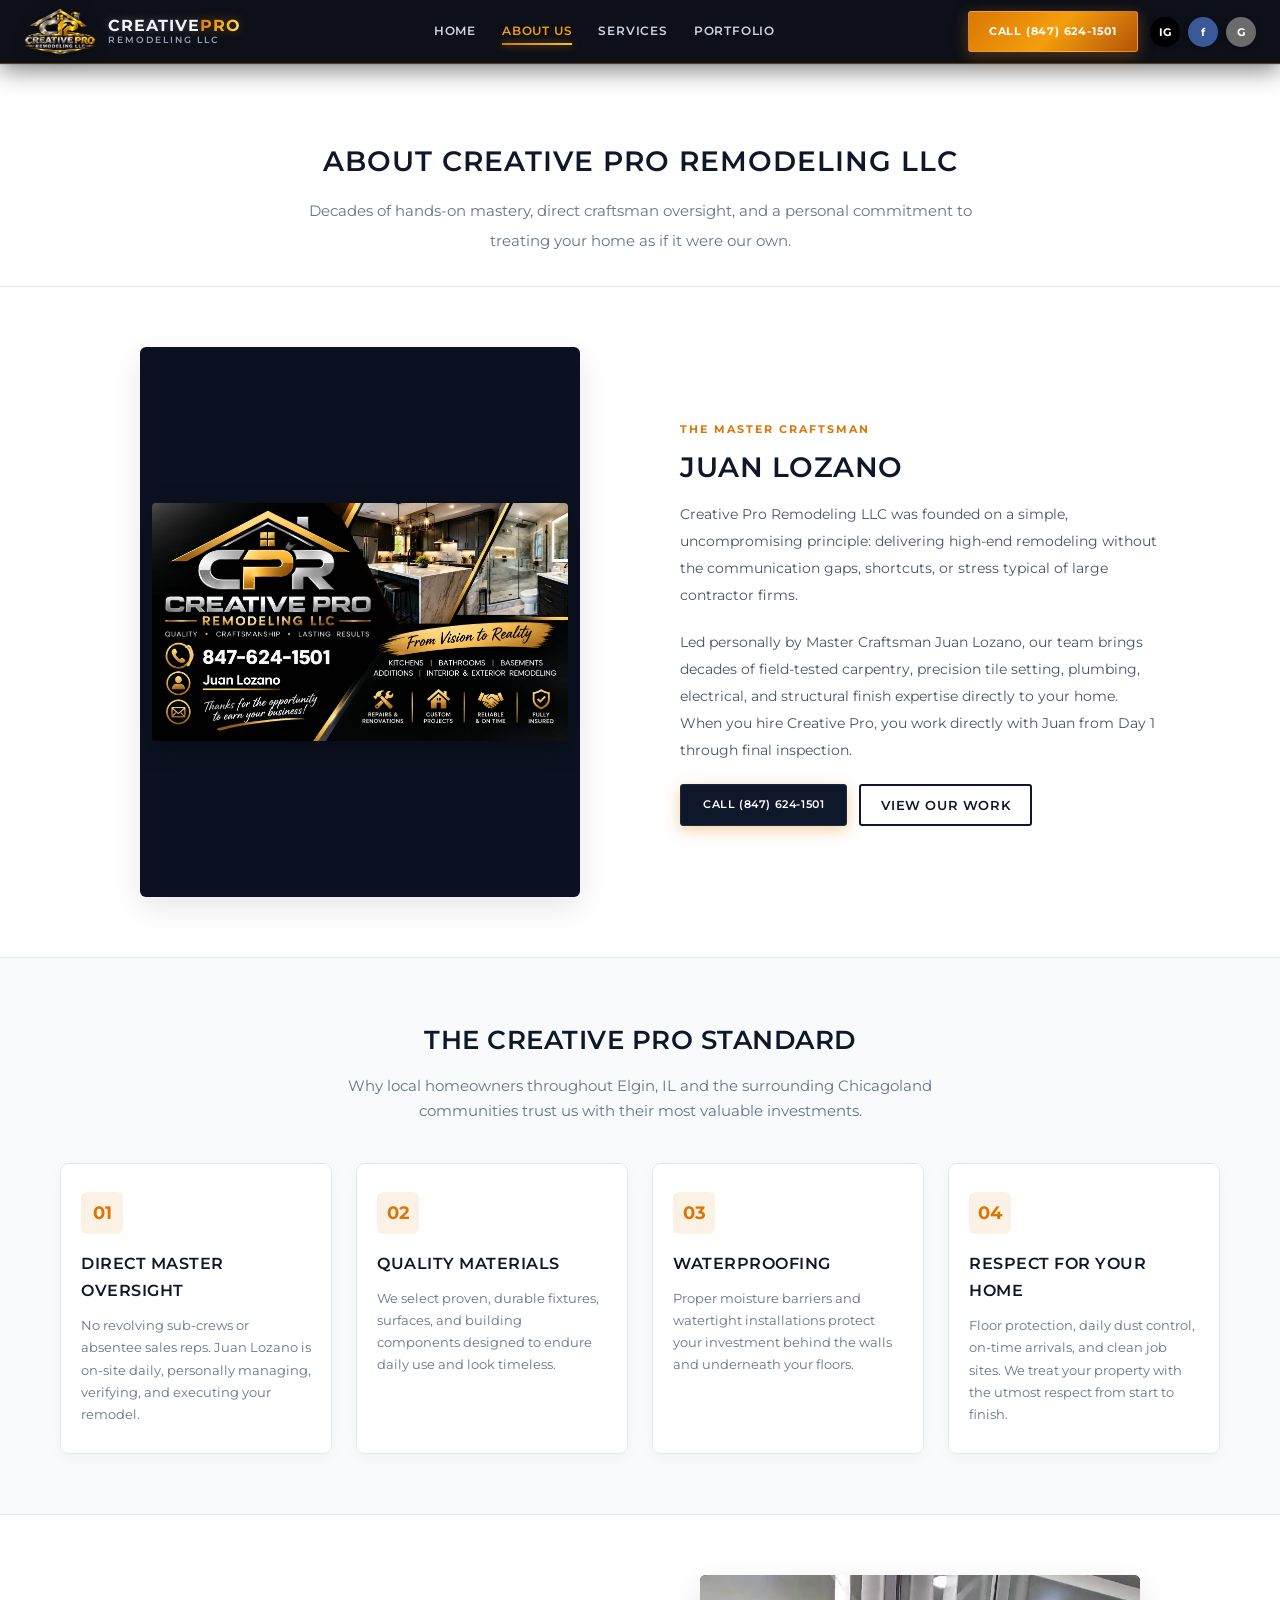
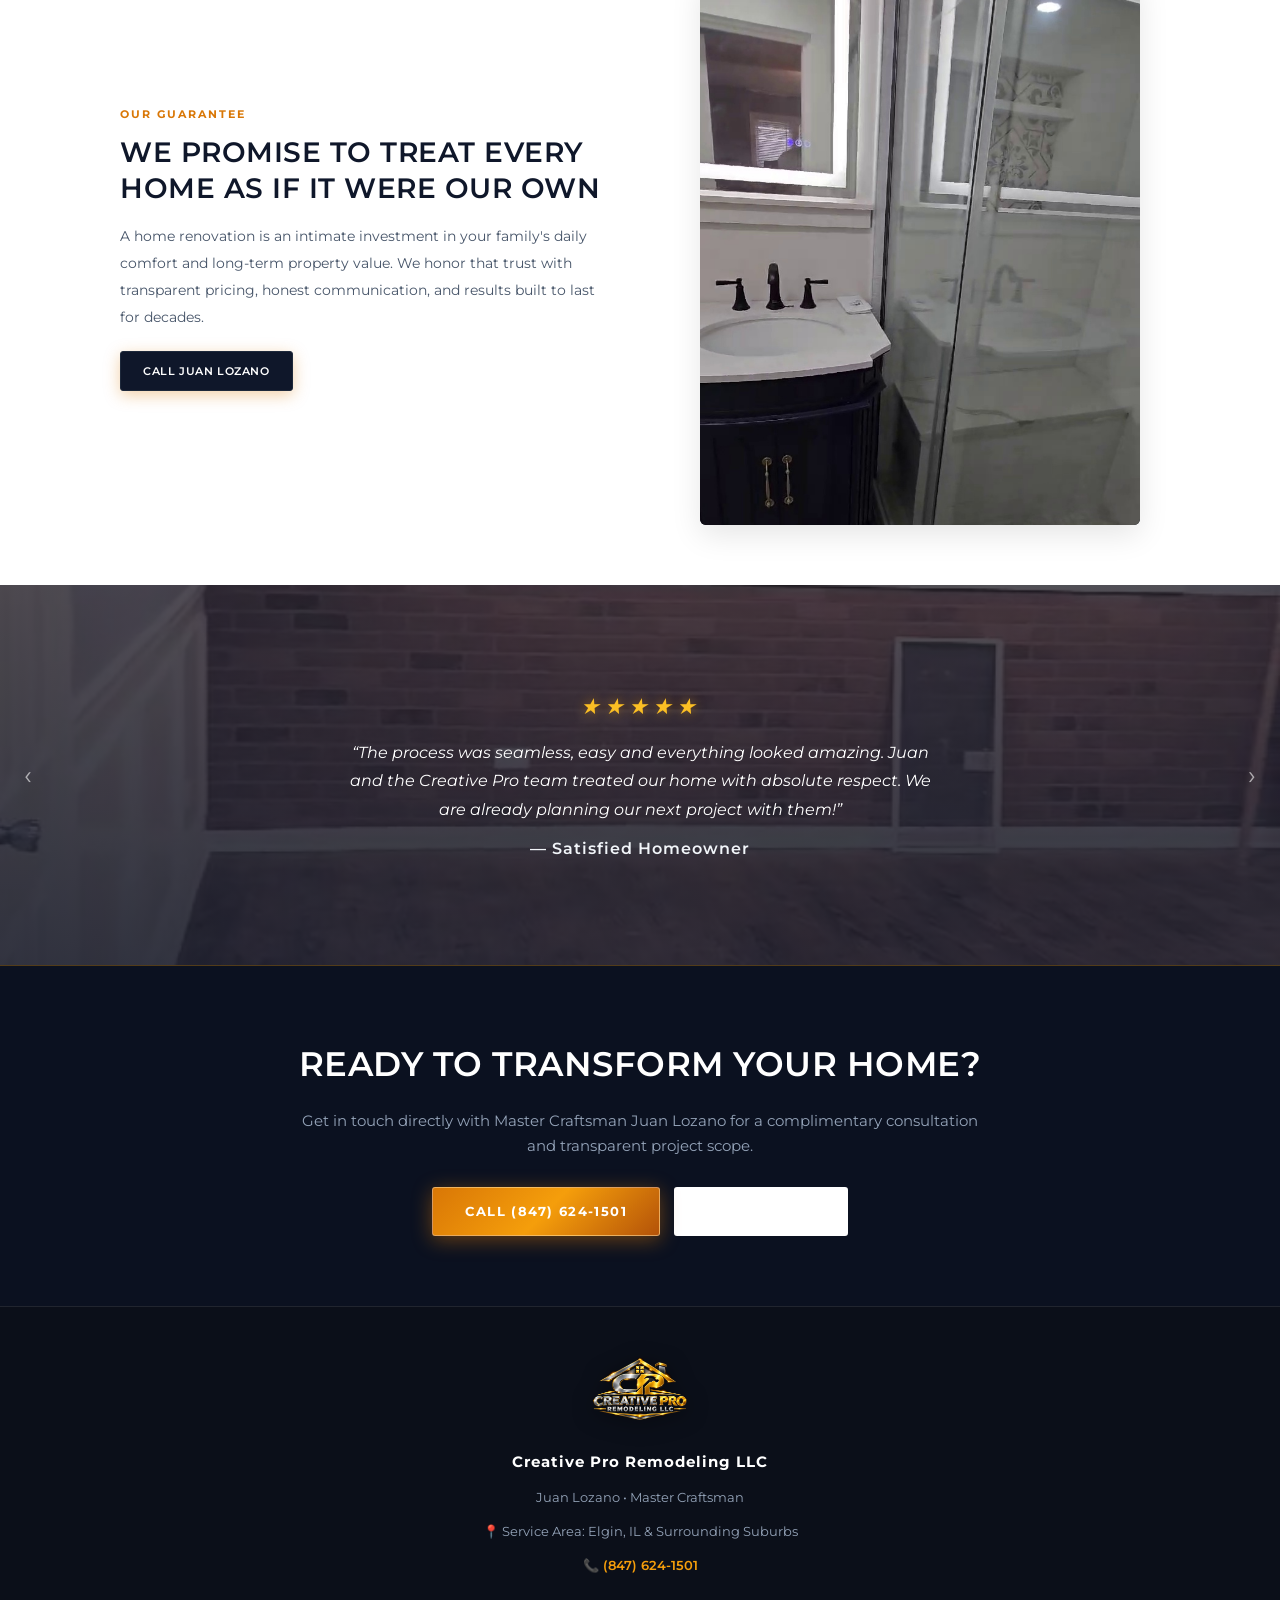
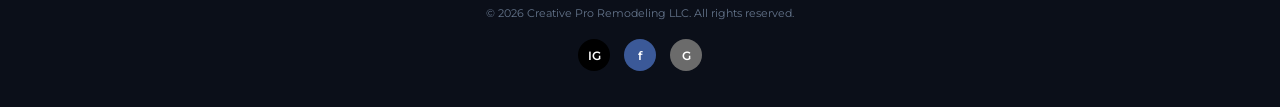
==== about.html @ d55ed5f1 "Generate and link multi-resolution favicons, apple touch icon, and OpenGraph/iMessage social preview" ====
<!DOCTYPE html>
<html lang="en">
<head>
<meta charset="utf-8">
<meta name="viewport" content="width=device-width, initial-scale=1, viewport-fit=cover">
<title>About Us | Creative Pro Remodeling LLC</title>
<meta name="description" content="Learn about Master Craftsman Juan Lozano and Creative Pro Remodeling LLC based in Elgin, IL. Decades of hands-on remodeling expertise across the northwest Chicago suburbs.">
<link rel="icon" type="image/x-icon" href="favicon.ico">
<link rel="icon" type="image/png" sizes="32x32" href="favicon-32x32.png">
<link rel="icon" type="image/png" sizes="512x512" href="favicon.png">
<link rel="apple-touch-icon" sizes="180x180" href="apple-touch-icon.png">
<meta name="theme-color" content="#0b1120">

<!-- OpenGraph / iMessage Preview -->
<meta property="og:type" content="website">
<meta property="og:site_name" content="Creative Pro Remodeling LLC">
<meta property="og:title" content="About Master Craftsman Juan Lozano | Creative Pro Remodeling LLC">
<meta property="og:description" content="Decades of hands-on remodeling mastery, direct craftsman oversight, and personal dedication across Elgin, IL and Chicagoland.">
<meta property="og:image" content="photos/og_preview.jpg">
<meta property="og:image:width" content="1200">
<meta property="og:image:height" content="630">

<!-- Twitter Card -->
<meta name="twitter:card" content="summary_large_image">
<meta name="twitter:title" content="About Creative Pro Remodeling LLC">
<meta name="twitter:description" content="Meet Master Craftsman Juan Lozano. Delivering high-end remodeling across Elgin, IL.">
<meta name="twitter:image" content="photos/og_preview.jpg">

<link href="https://fonts.googleapis.com/css2?family=Montserrat:ital,wght@0,400;0,500;0,600;0,700;1,400&display=swap" rel="stylesheet">
<link rel="stylesheet" href="styles.css?v=5.0">
</head>
<body class="has-fixed-nav">

<nav class="nav-solid">
  <div class="nav-container">
    <a class="logo" href="index.html">
      <img src="photos/logo_transparent.png" alt="Creative Pro Remodeling LLC" class="nav-logo-img">
      <span class="logo-text"><b><span class="logo-silver">CREATIVE</span><span class="logo-gold">PRO</span></b><small>REMODELING LLC</small></span>
    </a>

    <div class="nav-links">
      <!-- Mobile Drawer Top Header -->
      <div class="mobile-drawer-header">
        <div class="mobile-drawer-brand">
          <img src="photos/logo_transparent.png" alt="Creative Pro" class="mobile-drawer-logo">
          <div class="mobile-drawer-brand-text">
            <b><span class="logo-silver">CREATIVE</span><span class="logo-gold">PRO</span></b>
            <small>REMODELING LLC</small>
          </div>
        </div>
        <button type="button" class="mobile-drawer-close" aria-label="Close menu">&times;</button>
      </div>

      <a class="nav-link" href="index.html">Home</a>
      <a class="nav-link active" href="about.html">About Us</a>
      <a class="nav-link" href="services.html">Services</a>
      <a class="nav-link" href="portfolio.html">Portfolio</a>

      <!-- Mobile Drawer Footer Actions -->
      <div class="mobile-drawer-footer">
        <a href="tel:8476241501" class="mobile-drawer-btn mobile-drawer-call">📞 (847) 624-1501</a>
        <a href="portfolio.html" class="mobile-drawer-btn mobile-drawer-est">View Portfolio</a>
      </div>
    </div>

    <!-- Desktop CTA + Socials + Mobile Hamburger Toggle -->
    <div class="nav-actions">
      <a class="nav-cta-btn" href="tel:8476241501">Call (847) 624-1501</a>
      <div class="nav-socials">
        <a class="nav-social-link" href="https://www.instagram.com" target="_blank" rel="noopener" aria-label="Instagram" style="background:#000">IG</a>
        <a class="nav-social-link" href="https://www.facebook.com" target="_blank" rel="noopener" aria-label="Facebook" style="background:#3b5998">f</a>
        <a class="nav-social-link" href="https://www.google.com" target="_blank" rel="noopener" aria-label="Google" style="background:#6b6b6b">G</a>
      </div>
      <button type="button" class="mobile-toggle" aria-label="Toggle navigation menu" aria-expanded="false">
        <span></span>
        <span></span>
        <span></span>
      </button>
    </div>
  </div>
</nav>

<!-- Full-viewport Frosted Backdrop for Mobile Slide Drawer -->
<div class="nav-backdrop"></div>

<main>
  <!-- Page Header -->
  <section class="est" style="background:#ffffff;border-bottom:1px solid #e2e8f0;padding:50px 20px 30px">
    <h1 class="reveal-up" style="margin-bottom:10px">About Creative Pro Remodeling LLC</h1>
    <p class="reveal-up delay-1" style="max-width:700px;margin:0 auto;color:#64748b;font-size:15px">Decades of hands-on mastery, direct craftsman oversight, and a personal commitment to treating your home as if it were our own.</p>
  </section>

  <!-- The Master Craftsman Section -->
  <section class="split" id="craftsman" style="padding:60px 20px">
    <div class="split-media reveal-left" style="background:#0b1120;display:flex;align-items:center;justify-content:center;padding:12px">
      <img src="photos/cpr_banner.png" alt="Creative Pro Remodeling LLC - Juan Lozano Master Craftsman" style="width:100%;height:auto;border-radius:4px;box-shadow:0 8px 24px rgba(0,0,0,0.3)">
    </div>
    <div class="txt reveal-right">
      <span style="font-size:11px;font-weight:700;letter-spacing:2px;color:#d97706;text-transform:uppercase">The Master Craftsman</span>
      <h2 style="margin:8px 0 16px">Juan Lozano</h2>
      <p>Creative Pro Remodeling LLC was founded on a simple, uncompromising principle: delivering high-end remodeling without the communication gaps, shortcuts, or stress typical of large contractor firms.</p>
      <p>Led personally by Master Craftsman Juan Lozano, our team brings decades of field-tested carpentry, precision tile setting, plumbing, electrical, and structural finish expertise directly to your home. When you hire Creative Pro, you work directly with Juan from Day 1 through final inspection.</p>
      <div style="display:flex;gap:12px;flex-wrap:wrap;margin-top:20px">
        <a class="btn" href="tel:8476241501">Call (847) 624-1501</a>
        <a class="btn o" href="portfolio.html">View Our Work</a>
      </div>
    </div>
  </section>

  <!-- The Creative Pro Standard (Pillars) -->
  <section class="sec" style="background:#f8fafc;border-top:1px solid #e2e8f0;border-bottom:1px solid #e2e8f0;padding:60px 20px">
    <h2 class="reveal-up" style="margin-bottom:12px">The Creative Pro Standard</h2>
    <p class="reveal-up" style="max-width:680px;margin:0 auto 40px;color:#64748b;font-size:14.5px">Why local homeowners throughout Elgin, IL and the surrounding Chicagoland communities trust us with their most valuable investments.</p>

    <div class="cards" style="grid-template-columns:repeat(auto-fit, minmax(260px, 1fr));gap:24px;max-width:1160px;margin:0 auto">
      <div class="reveal-up" style="padding:28px 20px;text-align:left;background:#ffffff;border:1px solid #e2e8f0;border-radius:8px">
        <div style="width:42px;height:42px;border-radius:6px;background:rgba(217,119,6,0.1);display:flex;align-items:center;justify-content:center;color:#d97706;font-size:18px;margin-bottom:16px;font-weight:700">01</div>
        <h3 style="margin:0 0 10px;font-size:16px;color:#0f172a">Direct Master Oversight</h3>
        <p style="margin:0;font-size:13px;color:#64748b;line-height:1.7">No revolving sub-crews or absentee sales reps. Juan Lozano is on-site daily, personally managing, verifying, and executing your remodel.</p>
      </div>

      <div class="reveal-up delay-1" style="padding:28px 20px;text-align:left;background:#ffffff;border:1px solid #e2e8f0;border-radius:8px">
        <div style="width:42px;height:42px;border-radius:6px;background:rgba(217,119,6,0.1);display:flex;align-items:center;justify-content:center;color:#d97706;font-size:18px;margin-bottom:16px;font-weight:700">02</div>
        <h3 style="margin:0 0 10px;font-size:16px;color:#0f172a">Quality Materials</h3>
        <p style="margin:0;font-size:13px;color:#64748b;line-height:1.7">We select proven, durable fixtures, surfaces, and building components designed to endure daily use and look timeless.</p>
      </div>

      <div class="reveal-up delay-2" style="padding:28px 20px;text-align:left;background:#ffffff;border:1px solid #e2e8f0;border-radius:8px">
        <div style="width:42px;height:42px;border-radius:6px;background:rgba(217,119,6,0.1);display:flex;align-items:center;justify-content:center;color:#d97706;font-size:18px;margin-bottom:16px;font-weight:700">03</div>
        <h3 style="margin:0 0 10px;font-size:16px;color:#0f172a">Waterproofing</h3>
        <p style="margin:0;font-size:13px;color:#64748b;line-height:1.7">Proper moisture barriers and watertight installations protect your investment behind the walls and underneath your floors.</p>
      </div>

      <div class="reveal-up delay-3" style="padding:28px 20px;text-align:left;background:#ffffff;border:1px solid #e2e8f0;border-radius:8px">
        <div style="width:42px;height:42px;border-radius:6px;background:rgba(217,119,6,0.1);display:flex;align-items:center;justify-content:center;color:#d97706;font-size:18px;margin-bottom:16px;font-weight:700">04</div>
        <h3 style="margin:0 0 10px;font-size:16px;color:#0f172a">Respect for Your Home</h3>
        <p style="margin:0;font-size:13px;color:#64748b;line-height:1.7">Floor protection, daily dust control, on-time arrivals, and clean job sites. We treat your property with the utmost respect from start to finish.</p>
      </div>
    </div>
  </section>

  <!-- Photo Split / Promise -->
  <section class="split rev" style="padding:60px 20px">
    <div class="txt right reveal-left">
      <span style="font-size:11px;font-weight:700;letter-spacing:2px;color:#d97706;text-transform:uppercase">Our Guarantee</span>
      <h2 style="margin:8px 0 16px">We Promise to Treat Every Home as if It Were Our Own</h2>
      <p>A home renovation is an intimate investment in your family's daily comfort and long-term property value. We honor that trust with transparent pricing, honest communication, and results built to last for decades.</p>
      <a class="btn" href="tel:8476241501">Call Juan Lozano</a>
    </div>
    <div class="split-media reveal-right">
      <img src="photos/sig_bathroom_vanity.jpg" alt="Creative Pro Remodeling - Master Bathroom Vanity" loading="lazy">
    </div>
  </section>

  <!-- Testimonial -->
  <section class="testi">
    <span class="ar ar-prev" aria-label="Previous testimonial">‹</span>
    <blockquote class="reveal-up">
      <div style="color:#fbbf24;font-size:22px;letter-spacing:4px;margin-bottom:12px;text-shadow:0 0 12px rgba(245,158,11,0.5)">★★★★★</div>
      “The process was seamless, easy and everything looked amazing. Juan and the Creative Pro team treated our home with absolute respect. We are already planning our next project with them!”
      <cite>— Satisfied Homeowner</cite>
    </blockquote>
    <span class="ar ar-next" aria-label="Next testimonial">›</span>
  </section>

  <!-- Bottom CTA Ribbon -->
  <section style="background:#0b1120;color:#ffffff;text-align:center;padding:70px 20px;border-top:1px solid rgba(245,158,11,0.3)">
    <div style="max-width:700px;margin:0 auto">
      <h2 style="color:#ffffff;font-size:clamp(24px, 3.5vw, 34px);margin:0 0 14px;text-transform:uppercase">Ready to Transform Your Home?</h2>
      <p style="color:#94a3b8;font-size:15px;margin:0 0 28px">Get in touch directly with Master Craftsman Juan Lozano for a complimentary consultation and transparent project scope.</p>
      <div style="display:flex;justify-content:center;gap:14px;flex-wrap:wrap">
        <a class="btn hero-btn" href="tel:8476241501">Call (847) 624-1501</a>
        <a class="btn o" href="portfolio.html" style="border-color:#ffffff;color:#ffffff">View Portfolio</a>
      </div>
    </div>
  </section>
</main>

<footer class="reveal-fade">
  <img src="photos/logo_transparent.png" alt="Creative Pro Remodeling LLC" class="footer-logo">
  <div class="footer-info">
    <p><b>Creative Pro Remodeling LLC</b></p>
    <p>Juan Lozano &bull; Master Craftsman</p>
    <p>📍 Service Area: Elgin, IL &amp; Surrounding Suburbs</p>
    <p><a href="tel:8476241501">📞 (847) 624-1501</a></p>
  </div>
  <small>© 2026 Creative Pro Remodeling LLC. All rights reserved.</small>
  <div class="soc"><i style="background:#000">IG</i><i style="background:#3b5998">f</i><i style="background:#6b6b6b">G</i></div>
</footer>

<script src="main.js?v=4.2"></script>
</body>
</html>
---- styles.css ----
:root {
  --navy: #0f172a;        /* Deep obsidian charcoal matching logo 3D shadow & depth */
  --dark-nav: #0b0f19;    /* Dark luxury obsidian background for navbar */
  --gold: #d97706;        /* 24K Warm Gold matching logo right side & hammer */
  --gold-bright: #f59e0b; /* Bright radiant gold for hover, glow & highlights */
  --gold-glow: rgba(245, 158, 11, 0.4);
  --silver: #e2e8f0;      /* Polished metallic silver for borders, cards, and dividers */
  --silver-dark: #94a3b8; /* Muted silver-slate for subtitles and captions */
  --silver-bg: #f8fafc;   /* Clean light silver background for sections */
  --silver-card: #ffffff; /* Crisp white card background */
  --bg: #ffffff;          /* Crisp white page background */
  --alt: #f8fafc;         /* Light silver section background */
  --text: #334155;        /* Slate text for high legibility */
  --text-dark: #0f172a;   /* Primary dark headings */
  --ph: #e2e8f0;
  --phtext: #64748b;
  --field: #ffffff;
  --line: #e2e8f0;
  box-sizing: border-box;
  padding-top: env(safe-area-inset-top, 0px);
  padding-bottom: env(safe-area-inset-bottom, 0px);
}

html {
  scroll-behavior: smooth;
  scroll-padding-top: calc(64px + env(safe-area-inset-top, 0px));
  overflow-x: hidden;
  max-width: 100%;
}

*, *::before, *::after {
  box-sizing: border-box;
}

body {
  margin: 0;
  background: var(--bg);
  color: var(--text);
  font-family: 'Montserrat', Arial, sans-serif;
  font-size: 14px;
  line-height: 1.7;
  overflow-x: hidden;
  max-width: 100%;
  width: 100%;
  position: relative;
}

main, section, header, footer {
  overflow-x: clip;
}

a {
  color: inherit;
  text-decoration: none;
}

/* Placeholders */
.ph {
  background: var(--ph);
  color: var(--phtext);
  display: flex;
  align-items: center;
  justify-content: center;
  font-size: 13px;
  font-weight: 500;
  text-align: center;
  width: 100%;
}

/* Navigation - Dark Luxury Glass so the Gold & Chrome Logo Pops */
nav {
  position: fixed;
  top: 0;
  left: 0;
  right: 0;
  width: 100%;
  z-index: 1050;
  height: 64px;
  display: flex;
  align-items: center;
  justify-content: center;
  padding: env(safe-area-inset-top, 0px) 24px 0;
  background: rgba(11, 15, 25, 0.94);
  backdrop-filter: blur(12px);
  -webkit-backdrop-filter: blur(12px);
  border-bottom: 1px solid rgba(226, 232, 240, 0.12);
  box-shadow: 0 4px 20px rgba(0, 0, 0, 0.35);
  transition: background-color 0.3s ease, border-color 0.3s ease, box-shadow 0.3s ease;
}

nav.scrolled,
nav.nav-solid {
  background: rgba(9, 12, 20, 0.98);
  border-bottom: 1px solid rgba(245, 158, 11, 0.3); /* Subtle gold accent line */
  box-shadow: 0 6px 24px rgba(0, 0, 0, 0.5);
}

.nav-container {
  width: 100%;
  max-width: 1300px;
  display: flex;
  align-items: center;
  justify-content: space-between;
  margin: 0 auto;
}

.nav-links {
  display: flex;
  align-items: center;
  gap: 26px;
  list-style: none;
  margin: 0;
  padding: 0;
}

nav .logo {
  display: flex;
  align-items: center;
  gap: 12px;
  color: #ffffff;
  flex-shrink: 0;
  text-decoration: none;
}

.nav-logo-img {
  height: 48px;
  width: auto;
  max-width: 72px;
  object-fit: contain;
  transition: transform 0.25s cubic-bezier(0.16, 1, 0.3, 1);
  filter: drop-shadow(0 2px 8px rgba(0, 0, 0, 0.45));
}

nav .logo:hover .nav-logo-img {
  transform: scale(1.06);
}

.logo-text {
  display: flex;
  flex-direction: column;
  line-height: 1.15;
}

.logo-text b {
  font-weight: 700;
  font-size: 16px;
  letter-spacing: 1px;
  color: #f1f5f9;
}

.logo-silver {
  color: #f1f5f9;
  text-shadow: 0 0 10px rgba(255, 255, 255, 0.25);
}

.logo-gold {
  color: #f59e0b;
  text-shadow: 0 0 12px rgba(245, 158, 11, 0.4);
}

.logo-text small {
  font-size: 8.5px;
  font-weight: 600;
  letter-spacing: 2px;
  color: #94a3b8;
  text-transform: uppercase;
}

.nav-link {
  font-size: 11.5px;
  font-weight: 600;
  text-transform: uppercase;
  letter-spacing: 0.8px;
  color: #cbd5e1;
  text-decoration: none;
  transition: color 0.2s ease;
  position: relative;
}

.nav-link:hover,
.nav-link.active {
  color: #f59e0b;
}

.nav-link.active::after {
  content: "";
  position: absolute;
  bottom: -4px;
  left: 0;
  width: 100%;
  height: 2px;
  background: linear-gradient(90deg, #d97706, #fbbf24);
  box-shadow: 0 0 8px rgba(245, 158, 11, 0.6);
}

body.has-fixed-nav {
  padding-top: 64px;
}

/* Nav Actions & Desktop CTA - 24K Metallic Gold */
.nav-actions {
  display: flex;
  align-items: center;
  gap: 12px;
}

.nav-cta-btn {
  display: inline-block;
  background: linear-gradient(135deg, #d97706 0%, #f59e0b 50%, #b45309 100%);
  color: #ffffff;
  font-size: 11px;
  font-weight: 700;
  text-transform: uppercase;
  letter-spacing: 0.8px;
  padding: 10px 20px;
  border-radius: 3px;
  border: 1px solid rgba(255, 255, 255, 0.2);
  box-shadow: 0 3px 12px rgba(217, 119, 6, 0.35);
  text-decoration: none;
  transition: all 0.25s ease;
}

.nav-cta-btn:hover {
  transform: translateY(-1px);
  box-shadow: 0 6px 20px rgba(245, 158, 11, 0.5);
  filter: brightness(1.08);
}

/* Nav Social Icons */
.nav-socials {
  display: flex;
  align-items: center;
  gap: 8px;
}

.nav-social-link {
  width: 30px;
  height: 30px;
  border-radius: 50%;
  display: grid;
  place-items: center;
  color: #ffffff;
  font: 700 11px Montserrat;
  text-decoration: none;
  transition: transform 0.2s ease, filter 0.2s ease;
  box-shadow: 0 2px 6px rgba(0, 0, 0, 0.25);
}

.nav-social-link:hover {
  transform: translateY(-2px);
  filter: brightness(1.15);
}

/* Drawer & mobile-only elements hidden on desktop */
.mobile-toggle,
.mobile-drawer-header,
.mobile-drawer-footer,
.nav-backdrop {
  display: none;
}

/* Hero Section */
.hero {
  position: relative;
  width: 100%;
  height: 100vh;
  height: 100dvh;
  min-height: 100vh;
  min-height: 680px;
  display: flex;
  flex-direction: column;
  align-items: center;
  justify-content: center;
  text-align: center;
  color: #fff;
  padding: 80px 20px 40px;
  overflow: hidden;
  background-color: #0b1120;
}

.hero-video-wrap {
  position: absolute;
  top: -15%;
  left: 0;
  width: 100%;
  height: 130%;
  overflow: hidden;
  z-index: 0;
  will-change: transform;
}

/* Desktop Hero Architectural House Slideshow / Carousel */
.hero-slider {
  position: absolute;
  inset: 0;
  width: 100%;
  height: 100%;
  overflow: hidden;
  z-index: 1;
}

.hero-slide {
  position: absolute;
  inset: 0;
  width: 100%;
  height: 100%;
  opacity: 0;
  visibility: hidden;
  transition: opacity 1.4s cubic-bezier(0.4, 0, 0.2, 1), transform 7s cubic-bezier(0.1, 0, 0.2, 1);
  transform: scale(1.04);
  z-index: 1;
}

.hero-slide.active {
  opacity: 1;
  visibility: visible;
  transform: scale(1.08);
  z-index: 2;
}

.hero-desktop-img {
  display: block;
  position: absolute;
  inset: 0;
  width: 100%;
  height: 100%;
  object-fit: cover;
  object-position: center 30%;
}

/* Video is hidden on desktop to avoid vertical cropping artifact */
.hero-video {
  display: none;
  width: 100%;
  height: 100%;
  object-fit: cover;
  object-position: center;
  filter: none; /* Completely natural, untinted video */
}

.hero-overlay {
  display: none !important; /* Tint completely removed */
}

/* Hero Slider Controls */
.hero-slider-nav {
  position: absolute;
  bottom: 24px;
  left: 50%;
  transform: translateX(-50%);
  z-index: 4;
  display: flex;
  align-items: center;
  gap: 14px;
  padding: 6px 16px;
  background: rgba(11, 17, 32, 0.55);
  backdrop-filter: blur(8px);
  -webkit-backdrop-filter: blur(8px);
  border: 1px solid rgba(255, 255, 255, 0.16);
  border-radius: 30px;
}

.hero-dots {
  display: flex;
  align-items: center;
  gap: 8px;
}

.hero-dot {
  width: 20px;
  height: 3px;
  border-radius: 2px;
  background: rgba(255, 255, 255, 0.35);
  border: none;
  cursor: pointer;
  padding: 0;
  transition: all 0.35s ease;
}

.hero-dot.active {
  background: #fbbf24;
  width: 36px;
  box-shadow: 0 0 10px rgba(245, 158, 11, 0.8);
}

.hero-arrow {
  background: none;
  border: none;
  color: #cbd5e1;
  font-size: 22px;
  line-height: 1;
  cursor: pointer;
  padding: 0 4px;
  display: flex;
  align-items: center;
  justify-content: center;
  transition: color 0.2s ease, transform 0.2s ease;
}

.hero-arrow:hover {
  color: #fbbf24;
  transform: scale(1.15);
}

@media (max-width: 768px) {
  .hero-slider {
    display: none !important;
  }
  .hero-slider-nav {
    display: none !important;
  }
}

.hero-content {
  position: relative;
  z-index: 2;
  max-width: 900px;
  margin: 0 auto;
  display: flex;
  flex-direction: column;
  align-items: center;
  padding: 0 20px;
}

.hero h1 {
  position: relative;
  margin: 0 0 28px;
  font-size: clamp(28px, 4.8vw, 50px);
  font-weight: 500;
  text-transform: uppercase;
  letter-spacing: 1.5px;
  line-height: 1.28;
  max-width: 860px;
  color: #ffffff;
  text-shadow: 0 2px 14px rgba(0, 0, 0, 0.7), 0 1px 3px rgba(0, 0, 0, 0.85);
}



.hero-btn {
  display: inline-block;
  background: linear-gradient(135deg, #d97706 0%, #f59e0b 50%, #b45309 100%) !important;
  color: #ffffff !important;
  font-size: 12.5px !important;
  font-weight: 700 !important;
  text-transform: uppercase !important;
  letter-spacing: 1.4px !important;
  padding: 13px 32px !important;
  border-radius: 3px !important;
  border: 1px solid rgba(255, 255, 255, 0.35) !important;
  box-shadow: 0 4px 20px rgba(217, 119, 6, 0.45) !important;
  transition: all 0.25s ease !important;
  text-decoration: none !important;
  position: relative !important;
  overflow: hidden !important;
  z-index: 1 !important;
}

.hero-btn:hover {
  background: linear-gradient(135deg, #f59e0b 0%, #fbbf24 50%, #d97706 100%) !important;
  color: #ffffff !important;
  border-color: #fde68a !important;
  transform: translateY(-2px) !important;
  box-shadow: 0 8px 28px rgba(245, 158, 11, 0.65) !important;
}

/* Buttons */
.btn {
  display: inline-block;
  background: var(--navy);
  color: #fff;
  font-size: 11px;
  font-weight: 600;
  text-transform: uppercase;
  letter-spacing: 0.6px;
  padding: 10px 22px;
  border-radius: 3px;
  border: 1px solid #1e293b;
  cursor: pointer;
  font-family: inherit;
  transition: all 0.25s ease;
}

.btn:hover {
  background: var(--gold);
  border-color: var(--gold);
  color: #fff;
  transform: translateY(-1px);
  box-shadow: 0 4px 14px rgba(217, 119, 6, 0.3);
}

.btn.o {
  position: relative;
  background: #ffffff;
  color: var(--navy);
  border: 2px solid var(--navy);
  font-size: 13px;
  padding: 8px 20px;
}

.btn.o:hover {
  background: var(--navy);
  color: #ffffff;
}

h2 {
  color: var(--navy);
  text-transform: uppercase;
  font-weight: 600;
  letter-spacing: 0.5px;
  margin: 0;
}

/* Section Containers - Light & Silver Aesthetic */
.sec {
  padding: 60px 10px 20px;
  text-align: center;
  background: var(--bg);
}

.sec h2 {
  font-size: 26px;
  margin-bottom: 28px;
}

/* Cards - Portrait Editorial Grid */
.cards {
  display: grid;
  grid-template-columns: repeat(3, 1fr);
  gap: 24px;
  max-width: 1080px;
  margin: 0 auto;
}

.cards > div {
  background: var(--bg);
  border: 1px solid var(--silver);
  border-radius: 6px;
  padding: 12px 12px 4px;
  box-shadow: 0 4px 16px rgba(15, 23, 42, 0.04);
  transition: transform 0.3s ease, border-color 0.3s ease, box-shadow 0.3s ease;
}

.cards > div:hover {
  transform: translateY(-4px);
  border-color: var(--silver-dark);
  box-shadow: 0 10px 24px rgba(15, 23, 42, 0.08);
}

.card-media {
  position: relative;
  aspect-ratio: 4 / 5;
  height: auto;
  overflow: hidden;
  border-radius: 4px;
  background-color: #0f172a;
  box-shadow: 0 4px 16px rgba(0, 0, 0, 0.08);
}

.card-media video,
.card-media img {
  width: 100%;
  height: 100%;
  object-fit: cover;
  object-position: center 25%;
  transition: transform 0.6s cubic-bezier(0.16, 1, 0.3, 1);
  display: block;
}

.cards > div:hover .card-media video,
.cards > div:hover .card-media img {
  transform: scale(1.06);
}

.cards h3 {
  margin: 16px 0 20px;
  font-size: 13px;
  font-weight: 600;
  color: var(--navy);
  text-transform: uppercase;
  letter-spacing: 0.5px;
}

/* Split Section */
.split {
  display: grid;
  grid-template-columns: 1fr 1fr;
  align-items: center;
  gap: 40px;
  max-width: 1120px;
  margin: 0 auto;
  padding: 40px 20px;
}

#services {
  background: var(--silver-bg);
  border-top: 1px solid var(--silver);
  border-bottom: 1px solid var(--silver);
  padding: 50px 20px;
}

#services .split-media {
  border: 1px solid var(--silver);
}

.split .txt {
  padding: 24px 20px;
}

.split h2 {
  font-size: 28px;
  margin-bottom: 16px;
  line-height: 1.3;
}

.split p {
  margin: 0 0 20px;
  font-size: 13.5px;
  line-height: 2;
  color: #475569;
}

.split-media {
  position: relative;
  aspect-ratio: 4 / 5;
  max-width: 440px;
  width: 100%;
  height: auto;
  min-height: unset;
  justify-self: center;
  overflow: hidden;
  border-radius: 6px;
  background-color: #0f172a;
  box-shadow: 0 10px 30px rgba(0, 0, 0, 0.1);
}

.split-media video,
.split-media img {
  width: 100%;
  height: 100%;
  object-fit: cover;
  object-position: center 25%;
  display: block;
}

.right {
  text-align: left;
}

/* Trust Section */
.trust {
  padding: 70px 20px;
  text-align: center;
  background: linear-gradient(180deg, var(--silver-bg) 0%, #f1f5f9 100%);
  border-top: 1px solid var(--silver);
  border-bottom: 1px solid var(--silver);
}

.trust h2 {
  font-size: 26px;
}

/* Testimonial Section */
.testi {
  position: relative;
  height: 380px;
  background: url('photos/thumbs/att.GlD22ty3iYeMkHM0jeJJ-i3D_5D5A8P2i-yUYWIc48s.jpg') center/cover no-repeat;
  display: flex;
  align-items: center;
  justify-content: center;
  color: #fff;
  text-align: center;
}

.testi::before {
  content: "";
  position: absolute;
  inset: 0;
  background: linear-gradient(180deg, rgba(15, 23, 42, 0.72) 0%, rgba(15, 23, 42, 0.85) 100%);
}

.testi blockquote {
  position: relative;
  margin: 0;
  max-width: 640px;
  padding: 0 24px;
  font-style: italic;
  font-size: 16px;
  line-height: 1.8;
}

.testi cite {
  display: block;
  font-style: normal;
  margin-top: 10px;
  font-weight: 600;
  letter-spacing: 1px;
  color: #f1f5f9;
}

.testi .ar {
  position: absolute;
  top: 50%;
  font-size: 26px;
  transform: translateY(-50%);
  opacity: 0.6;
  cursor: pointer;
  z-index: 2;
  user-select: none;
  transition: opacity 0.2s ease, transform 0.2s ease;
}

.testi .ar:hover {
  opacity: 1;
}

.testi .ar.ar-prev {
  left: 24px;
}

.testi .ar.ar-next {
  right: 24px;
}

@media (max-width: 768px) {
  .testi .ar {
    display: none !important;
  }
}

/* Gallery - 4 Broad Categories (Portrait Editorial) */
.gal {
  display: grid;
  grid-template-columns: repeat(4, 1fr);
  gap: 18px;
  max-width: 1240px;
  margin: 0 auto;
  padding: 0 20px;
}

.gal-item {
  position: relative;
  aspect-ratio: 4 / 5;
  height: auto;
  overflow: hidden;
  border-radius: 6px;
  display: block;
  background: #0f172a;
  box-shadow: 0 6px 20px rgba(0, 0, 0, 0.1);
}

.gal-item img,
.gal-item video {
  width: 100%;
  height: 100%;
  object-fit: cover;
  object-position: center 25%;
  transition: transform 0.6s cubic-bezier(0.16, 1, 0.3, 1);
  display: block;
}

.gal-item:hover img,
.gal-item:hover video {
  transform: scale(1.08);
}

.gal-overlay {
  position: absolute;
  inset: 0;
  background: linear-gradient(180deg, rgba(0, 0, 0, 0.05) 0%, transparent 40%, rgba(11, 17, 32, 0.88) 100%);
  display: flex;
  align-items: flex-end;
  justify-content: center;
  padding: 22px 16px;
  transition: all 0.35s ease;
}

.gal-item:hover .gal-overlay {
  background: linear-gradient(180deg, rgba(0, 0, 0, 0.15) 0%, transparent 30%, rgba(11, 17, 32, 0.95) 100%);
}

.gal-title,
.gal-badge {
  color: #ffffff;
  font-size: clamp(15px, 1.8vw, 19px);
  font-weight: 700;
  text-transform: uppercase;
  letter-spacing: 1.4px;
  text-align: center;
  text-shadow: 0 2px 10px rgba(0, 0, 0, 0.9);
  display: inline-flex;
  align-items: center;
  justify-content: center;
  position: relative;
  padding-bottom: 8px;
  transition: transform 0.25s ease, color 0.25s ease;
}

.gal-title::after,
.gal-badge::after {
  content: "";
  position: absolute;
  bottom: 0;
  left: 50%;
  transform: translateX(-50%);
  width: 36px;
  height: 2px;
  background: #fbbf24;
  box-shadow: 0 0 10px rgba(245, 158, 11, 0.7);
  transition: width 0.3s ease;
}

.gal-item:hover .gal-title,
.gal-item:hover .gal-badge {
  color: #fbbf24;
  transform: translateY(-2px);
}

.gal-item:hover .gal-title::after,
.gal-item:hover .gal-badge::after {
  width: 60px;
}

/* Estimate Form Section - Light & Silver */
.est {
  background: var(--silver-bg);
  border-top: 1px solid var(--silver);
  padding: 60px 20px 90px;
  text-align: center;
}

.est h1,
.est h2 {
  font-size: 28px;
  color: var(--navy);
  font-weight: 600;
  text-transform: uppercase;
  margin-bottom: 18px;
  letter-spacing: 1px;
}

.est p {
  margin: 0 auto;
  font-size: 13.5px;
  line-height: 2;
  color: var(--text);
  max-width: 640px;
}

form {
  max-width: 680px;
  margin: 36px auto 0;
  text-align: left;
  display: grid;
  grid-template-columns: 1fr 1fr;
  gap: 16px 12px;
  font-size: 11px;
  font-weight: 600;
  color: var(--navy);
  background: #ffffff;
  padding: 30px;
  border: 1px solid var(--silver);
  border-radius: 8px;
  box-shadow: 0 4px 20px rgba(15, 23, 42, 0.05);
}

form .full {
  grid-column: 1 / -1;
}

label {
  display: block;
}

label span {
  color: #d33;
}

input, textarea {
  display: block;
  width: 100%;
  margin-top: 6px;
  height: 38px;
  border: 1px solid var(--line);
  background: var(--field);
  color: var(--text);
  font: 12.5px Montserrat, Arial, sans-serif;
  padding: 6px 12px;
  border-radius: 4px;
  transition: border-color 0.2s ease, box-shadow 0.2s ease;
}

input:focus, textarea:focus {
  outline: none;
  border-color: var(--gold);
  box-shadow: 0 0 0 2px rgba(217, 119, 6, 0.18);
}

textarea {
  height: 110px;
  resize: vertical;
}

.up {
  margin-top: 6px;
  border: 1px dashed var(--line);
  background: #fafbfc;
  text-align: center;
  padding: 24px;
  color: #666;
  font-size: 11px;
  font-weight: 400;
  line-height: 1.7;
  border-radius: 4px;
  cursor: pointer;
  transition: background-color 0.2s ease, border-color 0.2s ease;
}

.up:hover {
  background-color: #f0f4f9;
  border-color: var(--gold);
}

.sub {
  grid-column: 1 / -1;
  text-align: center;
  margin-top: 24px;
}

/* Footer */
footer {
  display: flex;
  flex-direction: column;
  align-items: center;
  justify-content: center;
  gap: 16px;
  padding: 50px 20px 36px;
  background: #0b0f19;
  border-top: 1px solid rgba(226, 232, 240, 0.1);
  color: #94a3b8;
  text-align: center;
}

.footer-logo {
  height: 64px;
  width: auto;
  object-fit: contain;
  filter: drop-shadow(0 4px 10px rgba(0, 0, 0, 0.5));
}

.footer-info {
  font-size: 13px;
  line-height: 1.6;
}

.footer-info b {
  color: #fff;
  font-size: 15px;
  letter-spacing: 1px;
}

.footer-info a {
  color: var(--gold-bright);
  font-weight: 600;
  transition: opacity 0.2s ease;
}

.footer-info a:hover {
  opacity: 0.85;
}

footer small {
  font-size: 11px;
  color: #64748b;
}

.soc {
  display: flex;
  gap: 14px;
}

.soc i {
  width: 32px;
  height: 32px;
  border-radius: 50%;
  display: grid;
  place-items: center;
  color: #fff;
  font: 600 12px Montserrat;
  font-style: normal;
  transition: transform 0.2s ease;
  cursor: pointer;
}

.soc i:hover {
  transform: translateY(-2px);
}

/* Responsive Styles - Off-Canvas Slide Drawer */
@media (max-width: 991px) {
  nav {
    padding: env(safe-area-inset-top, 0px) 16px 0;
    height: 60px;
  }

  .nav-actions .nav-cta-btn,
  .nav-actions .nav-socials {
    display: none !important;
  }

  /* Hamburger Toggle Button */
  .mobile-toggle {
    display: flex !important;
    background: transparent;
    border: none;
    cursor: pointer;
    padding: 8px;
    z-index: 1060 !important; /* Above nav (1050) and backdrop (1040) - never blurred */
    flex-direction: column;
    justify-content: center;
    align-items: center;
    gap: 5px;
    width: 42px;
    height: 42px;
    transition: opacity 0.2s ease;
  }

  .mobile-toggle span {
    display: block;
    width: 24px;
    height: 2px;
    background-color: #f1f5f9;
    border-radius: 2px;
    box-shadow: 0 1px 3px rgba(0, 0, 0, 0.4);
    transition: transform 0.3s cubic-bezier(0.16, 1, 0.3, 1), opacity 0.3s ease, background-color 0.2s ease;
  }

  .mobile-toggle.active span {
    background-color: #f59e0b;
  }

  .mobile-toggle.active span:nth-child(1) {
    transform: translateY(7px) rotate(45deg);
  }

  .mobile-toggle.active span:nth-child(2) {
    opacity: 0;
  }

  .mobile-toggle.active span:nth-child(3) {
    transform: translateY(-7px) rotate(-45deg);
  }

  /* When drawer is open, hide the main navbar hamburger so there is only ONE clean X on the drawer header */
  body.nav-drawer-open .mobile-toggle {
    opacity: 0 !important;
    pointer-events: none !important;
    visibility: hidden !important;
  }

  /* Fullscreen Frosted Backdrop */
  .nav-backdrop {
    display: block !important;
    position: fixed !important;
    inset: 0 !important;
    top: 0 !important;
    left: 0 !important;
    right: 0 !important;
    bottom: 0 !important;
    width: 100% !important;
    max-width: 100% !important;
    height: 100% !important;
    height: 100dvh !important;
    background-color: rgba(11, 17, 32, 0.65) !important;
    backdrop-filter: blur(8px) !important;
    -webkit-backdrop-filter: blur(8px) !important;
    z-index: 1040 !important; /* Behind nav at 1050 so navbar & hamburger are never blurred */
    opacity: 0 !important;
    visibility: hidden !important;
    pointer-events: none !important;
    transition: opacity 0.3s cubic-bezier(0.16, 1, 0.3, 1), visibility 0.3s cubic-bezier(0.16, 1, 0.3, 1) !important;
  }

  .nav-backdrop.active {
    opacity: 1 !important;
    visibility: visible !important;
    pointer-events: auto !important;
    cursor: pointer;
  }

  /* Off-Canvas Slide Drawer */
  .nav-links {
    position: fixed !important;
    top: 0 !important;
    right: 0 !important;
    bottom: 0 !important;
    left: auto !important;
    width: min(86vw, 360px) !important;
    max-width: 86vw !important;
    height: 100vh !important;
    height: 100dvh !important;
    background-color: #ffffff !important;
    z-index: 1055 !important;
    display: flex !important;
    flex-direction: column !important;
    align-items: stretch !important;
    padding: 20px 22px 28px !important;
    box-shadow: -15px 0 45px rgba(0, 20, 40, 0.25) !important;
    border-left: 1px solid rgba(0, 0, 0, 0.08) !important;
    transform: translateX(105%) !important;
    opacity: 1 !important;
    visibility: hidden !important; /* CRITICAL: prevents horizontal scrollbar / white bar on mobile */
    pointer-events: none !important;
    transition: transform 0.32s cubic-bezier(0.16, 1, 0.3, 1), visibility 0.32s !important;
    overflow-y: auto !important;
    -webkit-overflow-scrolling: touch !important;
    overscroll-behavior: contain !important;
    gap: 0 !important;
  }

  .nav-links.active {
    transform: translateX(0) !important;
    visibility: visible !important;
    pointer-events: auto !important;
  }

  /* Drawer Top Header (Logo + Brand + Close Button) - Dark Luxury Frame */
  .mobile-drawer-header {
    display: flex !important;
    align-items: center;
    justify-content: space-between;
    width: calc(100% + 44px) !important;
    margin: -20px -22px 16px !important;
    padding: 16px 20px !important;
    background: #0b0f19 !important;
    border-bottom: 1px solid rgba(245, 158, 11, 0.25) !important;
  }

  .mobile-drawer-brand {
    display: flex;
    align-items: center;
    gap: 10px;
  }

  .mobile-drawer-logo {
    height: 38px;
    width: auto;
    object-fit: contain;
    filter: drop-shadow(0 2px 6px rgba(0, 0, 0, 0.5));
  }

  .mobile-drawer-brand-text {
    display: flex;
    flex-direction: column;
    line-height: 1.15;
  }

  .mobile-drawer-brand-text b {
    font-size: 15px;
    font-weight: 700;
    color: #f1f5f9;
    letter-spacing: 0.5px;
  }

  .mobile-drawer-brand-text small {
    font-size: 8px;
    font-weight: 600;
    color: #94a3b8;
    letter-spacing: 1.5px;
  }

  .mobile-drawer-close {
    background: rgba(255, 255, 255, 0.08);
    border: 1px solid rgba(255, 255, 255, 0.15);
    color: #f1f5f9;
    width: 36px;
    height: 36px;
    border-radius: 50%;
    display: flex;
    align-items: center;
    justify-content: center;
    font-size: 22px;
    line-height: 1;
    cursor: pointer;
    transition: all 0.2s ease;
  }

  .mobile-drawer-close:hover {
    background: rgba(255, 255, 255, 0.18);
    color: #f59e0b;
    transform: scale(1.06);
  }

  /* Drawer Nav Links */
  .nav-links .nav-link {
    display: flex !important;
    align-items: center !important;
    font-size: 14px !important;
    font-weight: 600 !important;
    text-transform: uppercase !important;
    letter-spacing: 1px !important;
    color: var(--navy) !important;
    padding: 14px 4px !important;
    border-bottom: 1px solid #f8f9fa !important;
    transition: color 0.2s ease, padding-left 0.2s ease !important;
    text-decoration: none !important;
    width: 100% !important;
  }

  .nav-links .nav-link:hover,
  .nav-links .nav-link.active {
    color: var(--gold) !important;
    padding-left: 6px !important;
  }

  .nav-links .nav-link.active::after {
    display: none;
  }

  /* Mobile Drawer Footer Actions */
  .mobile-drawer-footer {
    display: flex !important;
    flex-direction: column;
    gap: 12px;
    width: 100%;
    padding-top: 20px;
    margin-top: auto;
    border-top: 1px solid #f1f3f5;
  }

  .mobile-drawer-btn {
    width: 100%;
    display: inline-flex;
    align-items: center;
    justify-content: center;
    gap: 8px;
    padding: 13px 16px;
    font-size: 13px;
    font-weight: 600;
    text-transform: uppercase;
    letter-spacing: 0.5px;
    border-radius: 4px;
    text-decoration: none;
    transition: all 0.2s ease;
  }

  .mobile-drawer-call {
    background: #f1f5f9;
    color: var(--navy);
    border: 1px solid #e2e8f0;
  }

  .mobile-drawer-est {
    background: linear-gradient(135deg, #d97706 0%, #f59e0b 100%) !important;
    color: #fff !important;
    box-shadow: 0 4px 14px rgba(217, 119, 6, 0.3) !important;
  }

  body.nav-drawer-open {
    overflow: hidden !important;
  }

  /* Mobile Hero: Vertical video displays naturally on smartphones */
  .hero-video-wrap {
    top: 0 !important;
    height: 100% !important;
    transform: none !important;
  }

  .hero-desktop-img {
    display: none !important;
  }

  .hero-video {
    display: block !important;
    position: absolute;
    inset: 0;
    width: 100%;
    height: 100%;
    object-fit: cover;
    object-position: center;
    z-index: 1;
  }

  .cards, .split {
    grid-template-columns: 1fr;
    max-width: 480px;
    margin-left: auto;
    margin-right: auto;
  }
  .cards .card-media {
    height: auto;
    aspect-ratio: 4 / 5;
    max-height: 480px;
  }
  .split .split-media {
    height: auto;
    min-height: unset;
    aspect-ratio: 4 / 5;
    max-height: 480px;
    order: -1;
  }
  .right {
    text-align: left;
  }
  .gal {
    grid-template-columns: repeat(2, 1fr);
    gap: 12px;
  }
  .gal-item {
    height: auto;
    aspect-ratio: 4 / 5;
  }
  .portfolio-grid {
    grid-template-columns: repeat(2, 1fr);
    gap: 12px;
    padding: 0 14px;
    margin: 20px auto 40px;
  }
  .portfolio-item {
    aspect-ratio: 4 / 5;
    height: auto;
  }
  footer {
    gap: 20px;
  }
  form {
    grid-template-columns: 1fr;
  }
  .split.rev .split-media {
    order: -1;
  }
}

/* Scroll Animations */
.reveal-up,
.reveal-left,
.reveal-right,
.reveal-scale,
.reveal-fade {
  opacity: 0;
  transition: opacity 0.8s cubic-bezier(0.16, 1, 0.3, 1),
              transform 0.8s cubic-bezier(0.16, 1, 0.3, 1);
  will-change: opacity, transform;
}

.reveal-up {
  transform: translateY(40px);
}

.reveal-left {
  transform: translateX(-60px);
}

.reveal-right {
  transform: translateX(60px);
}

.reveal-scale {
  transform: scale(0.92);
}

.reveal-fade {
  transform: none;
}

/* Revealed State */
.reveal-up.is-visible,
.reveal-left.is-visible,
.reveal-right.is-visible,
.reveal-scale.is-visible,
.reveal-fade.is-visible {
  opacity: 1;
  transform: translate(0, 0) scale(1);
}

/* Stagger Delays */
.delay-1 {
  transition-delay: 0.15s;
}

.delay-2 {
  transition-delay: 0.3s;
}

.delay-3 {
  transition-delay: 0.45s;
}

.delay-4 {
  transition-delay: 0.6s;
}

.delay-5 {
  transition-delay: 0.75s;
}

/* Accessibility: Reduced Motion */
@media (prefers-reduced-motion: reduce) {
  .reveal-up,
  .reveal-left,
  .reveal-right,
  .reveal-scale,
  .reveal-fade {
    opacity: 1 !important;
    transform: none !important;
    transition: none !important;
  }
}

/* ============================================================
   PORTFOLIO GALLERY & LIGHTBOX (Modern Web Gallery System)
   ============================================================ */
.portfolio-header {
  text-align: center;
  padding: 48px 20px 20px;
  max-width: 900px;
  margin: 0 auto;
}

.portfolio-header-container .portfolio-subhead {
  display: inline-block;
  font-size: 11px;
  font-weight: 700;
  letter-spacing: 3px;
  text-transform: uppercase;
  color: var(--gold);
  margin-bottom: 8px;
}

.portfolio-header h1 {
  font-size: clamp(28px, 4.5vw, 40px);
  font-weight: 700;
  color: var(--navy);
  letter-spacing: 1px;
  margin: 0 0 12px;
}

.portfolio-header p {
  font-size: 14.5px;
  line-height: 1.8;
  color: var(--text-muted);
  max-width: 680px;
  margin: 0 auto 16px;
}

.portfolio-breadcrumbs {
  font-size: 12px;
  color: #94a3b8;
  display: flex;
  align-items: center;
  justify-content: center;
  gap: 8px;
}

.portfolio-breadcrumbs a {
  color: var(--navy);
  text-decoration: none;
  font-weight: 600;
}

.portfolio-breadcrumbs a:hover {
  color: var(--gold);
}

.portfolio-breadcrumbs span {
  opacity: 0.6;
}

/* Category Filter Tabs (Modern Web Gallery Style) */
.portfolio-filters-wrap {
  max-width: 1280px;
  margin: 16px auto 32px;
  padding: 0 20px;
}

.portfolio-filters {
  display: flex;
  justify-content: center;
  align-items: center;
  flex-wrap: wrap;
  gap: 10px;
}

.filter-tab {
  background: #ffffff;
  border: 1.5px solid var(--silver);
  color: var(--navy);
  padding: 9px 18px;
  border-radius: 9999px;
  font-family: inherit;
  font-size: 12px;
  font-weight: 600;
  letter-spacing: 0.5px;
  cursor: pointer;
  display: inline-flex;
  align-items: center;
  gap: 8px;
  box-shadow: 0 2px 8px rgba(15, 23, 42, 0.04);
  transition: all 0.22s ease;
}

.filter-tab:hover {
  border-color: var(--gold);
  color: var(--navy);
  transform: translateY(-1px);
  box-shadow: 0 4px 14px rgba(217, 119, 6, 0.12);
}

.filter-tab.active {
  background: #0f172a;
  border-color: #0f172a;
  color: #ffffff;
  box-shadow: 0 6px 18px rgba(15, 23, 42, 0.22);
}

.filter-count {
  display: inline-flex;
  align-items: center;
  justify-content: center;
  min-width: 20px;
  height: 20px;
  padding: 0 6px;
  border-radius: 9999px;
  font-size: 10.5px;
  font-weight: 700;
  background: #f1f5f9;
  color: #64748b;
  transition: all 0.22s ease;
}

.filter-tab.active .filter-count {
  background: var(--gold);
  color: #ffffff;
}

/* The Full Modern Gallery Grid */
.gallery-section {
  max-width: 1320px;
  margin: 0 auto;
  padding: 0 20px 60px;
}

.gallery-grid {
  display: grid;
  grid-template-columns: repeat(4, 1fr);
  gap: 18px;
}

.gallery-card {
  position: relative;
  aspect-ratio: 4 / 5;
  border-radius: 8px;
  overflow: hidden;
  background: #0b0f19;
  border: 1px solid rgba(226, 232, 240, 0.8);
  cursor: zoom-in;
  padding: 0;
  display: block;
  width: 100%;
  text-align: left;
  box-shadow: 0 4px 18px rgba(0, 0, 0, 0.08);
  transition: transform 0.35s cubic-bezier(0.16, 1, 0.3, 1), box-shadow 0.35s ease, border-color 0.35s ease;
}

.gallery-card.is-hidden {
  display: none !important;
}

.gallery-card:hover {
  transform: translateY(-5px);
  border-color: var(--gold);
  box-shadow: 0 16px 36px rgba(0, 0, 0, 0.2), 0 0 0 1px rgba(217, 119, 6, 0.35);
}

.gallery-card img {
  position: absolute;
  inset: 0;
  width: 100%;
  height: 100%;
  object-fit: cover;
  object-position: center 25%;
  transition: transform 0.6s cubic-bezier(0.16, 1, 0.3, 1);
}

.gallery-card:hover img {
  transform: scale(1.06);
}

.gallery-card-badge {
  position: absolute;
  top: 12px;
  left: 12px;
  z-index: 3;
  background: rgba(11, 15, 25, 0.86);
  backdrop-filter: blur(8px);
  border: 1px solid rgba(255, 255, 255, 0.16);
  color: var(--gold);
  font-size: 10px;
  font-weight: 700;
  letter-spacing: 1.2px;
  text-transform: uppercase;
  padding: 4px 9px;
  border-radius: 4px;
}

.gallery-card-media-pill {
  position: absolute;
  bottom: 12px;
  right: 12px;
  z-index: 3;
  background: rgba(11, 15, 25, 0.86);
  backdrop-filter: blur(8px);
  border: 1px solid rgba(255, 255, 255, 0.16);
  color: #ffffff;
  font-size: 11px;
  font-weight: 600;
  padding: 4px 10px;
  border-radius: 9999px;
  display: inline-flex;
  align-items: center;
  gap: 5px;
  transition: all 0.25s ease;
}

.gallery-card:hover .gallery-card-media-pill {
  background: var(--gold);
  border-color: var(--gold);
  color: #ffffff;
}

.gallery-card-overlay {
  position: absolute;
  inset: 0;
  z-index: 2;
  background: linear-gradient(0deg, rgba(11, 15, 25, 0.92) 0%, rgba(11, 15, 25, 0.4) 45%, transparent 100%);
  opacity: 0.72;
  transition: opacity 0.3s ease;
  display: flex;
  flex-direction: column;
  justify-content: flex-end;
  padding: 18px 16px;
}

.gallery-card:hover .gallery-card-overlay {
  opacity: 1;
}

.gallery-card-info {
  transform: translateY(2px);
  transition: transform 0.3s ease;
}

.gallery-card:hover .gallery-card-info {
  transform: translateY(0);
}

.gallery-card-cat {
  display: block;
  font-size: 10px;
  font-weight: 700;
  letter-spacing: 1.5px;
  text-transform: uppercase;
  color: var(--gold);
  margin-bottom: 4px;
}

.gallery-card-title {
  margin: 0;
  font-size: 13.5px;
  font-weight: 600;
  line-height: 1.4;
  color: #ffffff;
  letter-spacing: 0.3px;
  text-shadow: 0 1px 4px rgba(0, 0, 0, 0.6);
}

/* Lightbox Modal (QueChido Style Full View) */
.lightbox-modal {
  position: fixed;
  inset: 0;
  z-index: 3000;
  background: rgba(11, 15, 25, 0.96);
  backdrop-filter: blur(16px);
  display: flex;
  align-items: center;
  justify-content: center;
  opacity: 0;
  pointer-events: none;
  transition: opacity 0.25s ease;
  padding: 24px;
}

.lightbox-modal.is-active {
  opacity: 1;
  pointer-events: auto;
}

.lightbox-close,
.lightbox-prev,
.lightbox-next {
  position: fixed;
  background: rgba(255, 255, 255, 0.12);
  border: 1.5px solid rgba(255, 255, 255, 0.32);
  color: #ffffff;
  border-radius: 50%;
  width: 48px;
  height: 48px;
  display: flex;
  align-items: center;
  justify-content: center;
  cursor: pointer;
  backdrop-filter: blur(8px);
  transition: all 0.2s ease;
  z-index: 3020;
}

.lightbox-close:hover,
.lightbox-prev:hover,
.lightbox-next:hover {
  background: rgba(255, 255, 255, 0.26);
  border-color: var(--gold);
}

.lightbox-close {
  top: 24px;
  right: 24px;
}

.lightbox-close:hover {
  transform: scale(1.08);
}

.lightbox-prev {
  left: 24px;
  top: 50%;
  transform: translateY(-50%);
}

.lightbox-prev:hover {
  transform: translateY(-50%) scale(1.08);
}

.lightbox-next {
  right: 24px;
  top: 50%;
  transform: translateY(-50%);
}

.lightbox-next:hover {
  transform: translateY(-50%) scale(1.08);
}

.lightbox-body {
  position: relative;
  max-width: min(1060px, 92vw);
  max-height: 88vh;
  display: flex;
  flex-direction: column;
  align-items: center;
  justify-content: center;
}

.lightbox-media-wrap {
  position: relative;
  max-width: 100%;
  max-height: 75vh;
  display: flex;
  align-items: center;
  justify-content: center;
}

.lightbox-media-wrap img,
.lightbox-media-wrap video {
  max-width: 100%;
  max-height: 74vh;
  border-radius: 8px;
  box-shadow: 0 20px 60px rgba(0, 0, 0, 0.7);
  object-fit: contain;
  display: block;
}

.lightbox-media-wrap video {
  background: #000;
  outline: none;
}

.lightbox-footer {
  margin-top: 14px;
  width: 100%;
  display: flex;
  align-items: center;
  justify-content: space-between;
  gap: 18px;
  padding: 0 6px;
}

.lightbox-meta {
  text-align: left;
}

.lightbox-cat-pill {
  display: inline-block;
  background: rgba(217, 119, 6, 0.2);
  border: 1px solid var(--gold);
  color: var(--gold);
  font-size: 10px;
  font-weight: 700;
  letter-spacing: 1.2px;
  text-transform: uppercase;
  padding: 3px 8px;
  border-radius: 4px;
  margin-bottom: 4px;
}

.lightbox-caption {
  color: #ffffff;
  font-size: 14.5px;
  font-weight: 600;
  letter-spacing: 0.5px;
  margin: 0;
}

.lightbox-counter {
  color: #94a3b8;
  font-size: 12px;
  font-weight: 600;
  letter-spacing: 1px;
  white-space: nowrap;
}

/* Gallery CTA Band */
.gallery-cta {
  background: #0f172a;
  color: #ffffff;
  text-align: center;
  padding: 60px 20px;
  margin-top: 20px;
}

.gallery-cta-inner {
  max-width: 720px;
  margin: 0 auto;
}

.gallery-cta h2 {
  font-size: clamp(22px, 3.5vw, 32px);
  font-weight: 700;
  color: #ffffff;
  margin: 0 0 12px;
}

.gallery-cta p {
  font-size: 14.5px;
  line-height: 1.8;
  color: #94a3b8;
  margin: 0 0 24px;
}

.gallery-cta-actions {
  display: flex;
  justify-content: center;
  align-items: center;
  gap: 14px;
  flex-wrap: wrap;
}

/* Legacy/Fallback Portfolio Grid styles */
.portfolio-grid {
  display: grid;
  grid-template-columns: repeat(4, 1fr);
  gap: 20px;
  max-width: 1240px;
  margin: 28px auto 60px;
  padding: 0 20px;
}

.portfolio-item {
  position: relative;
  aspect-ratio: 4 / 5;
  height: auto;
  overflow: hidden;
  border-radius: 6px;
  display: flex;
  align-items: center;
  justify-content: center;
  cursor: pointer;
  background-color: var(--ph);
  text-decoration: none;
  border: 1px solid var(--silver);
  box-shadow: 0 6px 20px rgba(0, 0, 0, 0.1);
  transition: transform 0.35s cubic-bezier(0.16, 1, 0.3, 1), box-shadow 0.35s ease, border-color 0.35s ease;
}

.portfolio-item:hover {
  transform: translateY(-5px);
  border-color: var(--gold);
  box-shadow: 0 14px 30px rgba(0, 0, 0, 0.18);
}

.portfolio-item img {
  position: absolute;
  inset: 0;
  width: 100%;
  height: 100%;
  object-fit: cover;
  object-position: center 25%;
  transition: transform 0.7s cubic-bezier(0.16, 1, 0.3, 1);
}

.portfolio-item:hover img {
  transform: scale(1.05);
}

.portfolio-item .portfolio-overlay {
  position: absolute;
  inset: 0;
  background: rgba(0, 0, 0, 0.28);
  transition: background 0.4s ease;
  z-index: 1;
}

.portfolio-item:hover .portfolio-overlay {
  background: rgba(0, 0, 0, 0.42);
}

.portfolio-item .portfolio-title {
  position: relative;
  z-index: 2;
  color: #ffffff;
  font-size: 22px;
  font-weight: 600;
  letter-spacing: 3px;
  text-transform: uppercase;
  text-shadow: 0 2px 10px rgba(0, 0, 0, 0.6);
  transition: transform 0.4s ease, letter-spacing 0.4s ease;
  pointer-events: none;
  text-align: center;
  padding: 0 15px;
}

.portfolio-item:hover .portfolio-title {
  transform: translateY(-2px);
  letter-spacing: 4px;
}

/* Responsive adjustments */
@media (max-width: 1100px) {
  .gallery-grid {
    grid-template-columns: repeat(3, 1fr);
    gap: 16px;
  }
}

@media (max-width: 768px) {
  .portfolio-header {
    padding: 32px 16px 16px;
  }
  .portfolio-filters-wrap {
    margin: 10px auto 24px;
    padding: 0 12px;
  }
  .portfolio-filters {
    gap: 8px;
  }
  .filter-tab {
    padding: 7px 14px;
    font-size: 11.5px;
  }
  .gallery-section {
    padding: 0 12px 48px;
  }
  .gallery-grid {
    grid-template-columns: repeat(2, 1fr);
    gap: 12px;
  }
  .gallery-card-badge {
    top: 8px;
    left: 8px;
    font-size: 9px;
    padding: 3px 7px;
  }
  .gallery-card-media-pill {
    bottom: 8px;
    right: 8px;
    font-size: 10px;
    padding: 3px 8px;
  }
  .gallery-card-overlay {
    padding: 12px 10px;
  }
  .gallery-card-title {
    font-size: 12px;
  }
  .lightbox-modal {
    padding: 14px;
  }
  .lightbox-close {
    top: 14px;
    right: 14px;
    width: 40px;
    height: 40px;
  }
  .lightbox-prev {
    left: 10px;
    width: 40px;
    height: 40px;
  }
  .lightbox-next {
    right: 10px;
    width: 40px;
    height: 40px;
  }
  .lightbox-media-wrap img,
  .lightbox-media-wrap video {
    max-height: 68vh;
  }
  .lightbox-footer {
    flex-direction: column;
    align-items: flex-start;
    gap: 6px;
  }
}

@media (max-width: 480px) {
  .gallery-grid {
    grid-template-columns: repeat(2, 1fr);
    gap: 10px;
  }
  .gallery-card-title {
    font-size: 11px;
    line-height: 1.3;
  }
}

/* ============================================================
   AI LUXURY KINETIC ANIMATIONS (Apple Intelligence & Linear UI)
   ============================================================ */

/* 1. Metallic Sheen Shimmer on Gold Text & Logo */
@keyframes metallicSheen {
  0% {
    background-position: -200% 0;
  }
  100% {
    background-position: 200% 0;
  }
}

.logo-gold,
.sec-shimmer-title {
  background: linear-gradient(
    110deg,
    #d97706 0%,
    #fbbf24 30%,
    #ffffff 50%,
    #fbbf24 70%,
    #d97706 100%
  ) !important;
  background-size: 240% 100% !important;
  -webkit-background-clip: text !important;
  -webkit-text-fill-color: transparent !important;
  animation: metallicSheen 6s cubic-bezier(0.4, 0, 0.2, 1) infinite !important;
  display: inline-block;
}

/* 2. Elegant Metallic Light Sheen on Primary CTAs */
@keyframes buttonShimmer {
  0% {
    transform: translateX(-150%) skewX(-20deg);
  }
  20%, 100% {
    transform: translateX(250%) skewX(-20deg);
  }
}

.nav-cta-btn,
.hero-btn,
.btn:not(.o) {
  position: relative;
  z-index: 1;
  overflow: hidden;
  box-shadow: 0 4px 16px rgba(217, 119, 6, 0.35);
  transition: transform 0.25s ease, box-shadow 0.25s ease, filter 0.25s ease;
}

.nav-cta-btn::before,
.hero-btn::before,
.btn:not(.o)::before {
  content: "";
  position: absolute;
  top: 0;
  left: 0;
  width: 50%;
  height: 100%;
  background: linear-gradient(
    90deg,
    transparent 0%,
    rgba(255, 255, 255, 0.62) 50%,
    transparent 100%
  );
  transform: translateX(-150%) skewX(-20deg);
  animation: buttonShimmer 4s ease-in-out infinite;
  pointer-events: none;
  z-index: 2;
}

.nav-cta-btn:hover,
.hero-btn:hover,
.btn:not(.o)::hover {
  transform: translateY(-2px);
  box-shadow: 0 8px 24px rgba(245, 158, 11, 0.55);
  filter: brightness(1.08);
}

/* 3. Mouse-Tracking Spotlight Luminescence (Linear / Apple AI Card Glow) */
.gallery-card,
.gal-item,
.portfolio-item,
.split-media,
.precision-card {
  position: relative;
  overflow: hidden;
}

.gallery-card::before,
.gal-item::before,
.portfolio-item::before,
.precision-card::before {
  content: "";
  position: absolute;
  inset: 0;
  border-radius: inherit;
  background: radial-gradient(
    400px circle at var(--mouse-x, -500px) var(--mouse-y, -500px),
    rgba(251, 191, 36, 0.28),
    rgba(255, 255, 255, 0.08) 35%,
    transparent 70%
  );
  opacity: 0;
  pointer-events: none;
  z-index: 4;
  transition: opacity 0.3s ease;
}

.gallery-card:hover::before,
.gal-item:hover::before,
.portfolio-item:hover::before,
.precision-card:hover::before {
  opacity: 1;
}

/* 4. Ambient Hero Aurora Breathing Glow */
.hero-inner {
  position: relative;
  z-index: 2;
}

.hero-inner::before {
  content: "";
  position: absolute;
  top: 48%;
  left: 50%;
  transform: translate(-50%, -50%);
  width: min(720px, 92vw);
  height: min(420px, 65vh);
  background: radial-gradient(
    ellipse at center,
    rgba(217, 119, 6, 0.22) 0%,
    rgba(245, 158, 11, 0.1) 45%,
    transparent 75%
  );
  filter: blur(48px);
  pointer-events: none;
  z-index: -1;
  animation: ambientBreathe 6s ease-in-out infinite alternate;
}

@keyframes ambientBreathe {
  0% {
    transform: translate(-50%, -50%) scale(0.88);
    opacity: 0.55;
  }
  100% {
    transform: translate(-50%, -50%) scale(1.18);
    opacity: 0.95;
  }
}

/* =========================================================
   5. Precision Standards Metrics Ribbon
   ========================================================= */
.precision-bar {
  background: #ffffff;
  position: relative;
  border-top: 1px solid rgba(0, 0, 0, 0.06);
  border-bottom: 1px solid rgba(0, 0, 0, 0.08);
  padding: 38px 24px;
  overflow: hidden;
}

.precision-bar::before {
  content: "";
  position: absolute;
  top: 0;
  left: 0;
  right: 0;
  height: 2px;
  background: linear-gradient(90deg, transparent 0%, rgba(245, 158, 11, 0.7) 50%, transparent 100%);
}

.precision-bar-container {
  max-width: 1100px;
  margin: 0 auto;
}

.precision-stats {
  display: flex;
  align-items: center;
  justify-content: space-around;
  background: #090e1a;
  border: 1px solid rgba(245, 158, 11, 0.28);
  border-radius: 8px;
  padding: 26px 20px;
  flex-wrap: wrap;
  gap: 20px;
  box-shadow: 0 14px 40px rgba(0, 0, 0, 0.16), 0 4px 16px rgba(245, 158, 11, 0.1);
}

.stat-item {
  display: flex;
  flex-direction: column;
  align-items: center;
  text-align: center;
  padding: 6px 20px;
  flex: 1 1 200px;
}

.stat-number {
  font-size: clamp(24px, 2.8vw, 32px);
  font-weight: 700;
  color: #fbbf24;
  letter-spacing: 0.5px;
  line-height: 1.1;
  margin-bottom: 6px;
  text-shadow: 0 0 16px rgba(245, 158, 11, 0.35);
}

.stat-label {
  font-size: 11.5px;
  font-weight: 600;
  color: #cbd5e1;
  text-transform: uppercase;
  letter-spacing: 1.2px;
}

.stat-divider {
  width: 1px;
  height: 42px;
  background: rgba(255, 255, 255, 0.12);
}

@media (max-width: 768px) {
  .precision-bar {
    padding: 14px 10px;
  }
  .precision-stats {
    display: grid;
    grid-template-columns: 1fr 1fr 1fr;
    gap: 0;
    padding: 16px 4px;
    border-radius: 6px;
    background: #090e1a;
    box-shadow: 0 6px 20px rgba(0, 0, 0, 0.12);
  }
  .stat-item {
    padding: 0 4px;
    flex: unset;
    border-right: 1px solid rgba(255, 255, 255, 0.12);
    display: flex;
    flex-direction: column;
    align-items: center;
    justify-content: center;
    text-align: center;
  }
  .stat-item:last-child {
    border-right: none;
  }
  .stat-number {
    font-size: clamp(16px, 4.4vw, 20px);
    font-weight: 700;
    color: #fbbf24;
    margin-bottom: 3px;
    line-height: 1.1;
  }
  .stat-label {
    font-size: clamp(8px, 2.3vw, 9.5px);
    font-weight: 600;
    letter-spacing: 0.4px;
    line-height: 1.25;
    color: #cbd5e1;
    text-transform: uppercase;
  }
  .stat-divider {
    display: none;
  }
}

/* =========================================================
   6. Full-Bleed Architectural Parallax Showcase
   ========================================================= */
.parallax-showcase {
  position: relative;
  overflow: hidden;
  min-height: 520px;
  display: flex;
  align-items: center;
  justify-content: center;
  text-align: center;
  padding: 90px 24px;
  background-color: #0b1120;
  border-top: 1px solid rgba(245, 158, 11, 0.35);
  border-bottom: 1px solid rgba(245, 158, 11, 0.35);
}

.parallax-bg-wrap {
  position: absolute;
  top: -25%;
  left: 0;
  width: 100%;
  height: 150%;
  z-index: 1;
  pointer-events: none;
  overflow: hidden;
  will-change: transform;
}

.parallax-bg-img {
  width: 100%;
  height: 100%;
  object-fit: cover;
  object-position: center 35%;
  filter: none !important;
  transform: scale(1.05);
}

.parallax-overlay {
  display: none !important;
}

.parallax-content {
  position: relative;
  z-index: 3;
  max-width: 840px;
  margin: 0 auto;
  padding: 44px 36px;
  background: rgba(11, 17, 32, 0.72);
  border: 1px solid rgba(255, 255, 255, 0.14);
  border-radius: 8px;
  backdrop-filter: blur(14px);
  -webkit-backdrop-filter: blur(14px);
  box-shadow: 0 20px 50px rgba(0, 0, 0, 0.55), 0 0 35px rgba(245, 158, 11, 0.15);
}

.parallax-badge {
  display: inline-block;
  font-size: 11px;
  font-weight: 700;
  text-transform: uppercase;
  letter-spacing: 2px;
  color: #fbbf24;
  margin-bottom: 14px;
}

.parallax-content h2 {
  color: #ffffff !important;
  font-size: clamp(25px, 3.6vw, 40px) !important;
  font-weight: 600 !important;
  letter-spacing: 0.6px !important;
  line-height: 1.25 !important;
  margin: 0 0 16px !important;
  text-transform: uppercase !important;
  text-shadow: 0 2px 16px rgba(0, 0, 0, 0.8);
}

.parallax-content p {
  color: #e2e8f0;
  font-size: 15px;
  line-height: 1.7;
  max-width: 660px;
  margin: 0 auto 28px;
  text-shadow: 0 1px 8px rgba(0, 0, 0, 0.8);
}

.parallax-actions {
  display: flex;
  align-items: center;
  justify-content: center;
  gap: 16px;
  flex-wrap: wrap;
}

.parallax-btn-o {
  background: rgba(255, 255, 255, 0.08) !important;
  color: #ffffff !important;
  border: 1px solid rgba(255, 255, 255, 0.35) !important;
  backdrop-filter: blur(6px);
}

.parallax-btn-o:hover {
  background: #ffffff !important;
  color: #0f172a !important;
  border-color: #ffffff !important;
}

@media (max-width: 768px) {
  .parallax-showcase {
    min-height: 400px;
    padding: 50px 16px;
  }
  .parallax-content {
    padding: 28px 16px;
  }
  .parallax-bg-wrap {
    top: 0 !important;
    height: 100% !important;
    transform: none !important;
  }
  .parallax-bg-img {
    transform: none !important;
    object-position: center !important;
  }
}


/* ============================================================
   PORTFOLIO: Big category squares -> drill-in gallery
   ============================================================ */
.cat-tiles{display:grid;grid-template-columns:repeat(2,1fr);gap:20px;max-width:1000px;margin:24px auto 60px;padding:0 20px}
.cat-tiles.is-hidden{display:none}
.cat-tile{position:relative;aspect-ratio:1/1;border:1px solid var(--silver);border-radius:8px;overflow:hidden;padding:0;cursor:pointer;background:#0b0f19;box-shadow:0 6px 22px rgba(0,0,0,.12);transition:transform .35s cubic-bezier(.16,1,.3,1),box-shadow .35s,border-color .35s}
.cat-tile:hover{transform:translateY(-6px);border-color:var(--gold);box-shadow:0 18px 40px rgba(0,0,0,.25)}
.cat-tile img{position:absolute;inset:0;width:100%;height:100%;object-fit:cover;object-position:center 25%;transition:transform .7s cubic-bezier(.16,1,.3,1)}
.cat-tile:hover img{transform:scale(1.07)}
.cat-tile::after{content:"";position:absolute;inset:0;background:linear-gradient(0deg,rgba(11,15,25,.88) 0%,rgba(11,15,25,.15) 55%,transparent 100%)}
.cat-tile-info{position:absolute;left:0;right:0;bottom:0;z-index:2;padding:26px 22px;text-align:center;color:#fff;font-family:inherit}
.cat-tile-info b{display:block;font-size:clamp(17px,2.6vw,26px);font-weight:700;letter-spacing:2px;text-transform:uppercase;text-shadow:0 2px 10px rgba(0,0,0,.8);position:relative;padding-bottom:10px}
.cat-tile-info b::after{content:"";position:absolute;bottom:0;left:50%;transform:translateX(-50%);width:36px;height:2px;background:#fbbf24;transition:width .3s}
.cat-tile:hover .cat-tile-info b::after{width:70px}
.cat-tile-info em{display:block;margin-top:8px;font-style:normal;font-size:11.5px;font-weight:600;letter-spacing:1px;color:#fbbf24;text-transform:uppercase}

/* Gallery only shows once a category is chosen */
.gallery-section{display:none}
.gallery-section.is-open{display:block}
.gallery-toolbar{display:flex;align-items:center;justify-content:space-between;gap:14px;flex-wrap:wrap;margin:8px 0 22px}
.gallery-back{background:#fff;border:1.5px solid var(--silver);color:var(--navy);padding:9px 18px;border-radius:9999px;font-family:inherit;font-size:12px;font-weight:600;letter-spacing:.5px;cursor:pointer;box-shadow:0 2px 8px rgba(15,23,42,.04);transition:all .22s ease}
.gallery-back:hover{border-color:var(--gold);transform:translateY(-1px);box-shadow:0 4px 14px rgba(217,119,6,.12)}
.gallery-heading{display:flex;align-items:baseline;gap:12px}
.gallery-heading h2{font-size:clamp(18px,2.6vw,24px)}
.gallery-heading span{font-size:11.5px;font-weight:700;letter-spacing:1px;color:var(--gold);text-transform:uppercase}

/* Bigger square project tiles with names */
.gallery-card{aspect-ratio:1/1}
.gallery-card-title{font-size:15px}
@media(min-width:769px){.gallery-grid{grid-template-columns:repeat(3,1fr);gap:20px}}
@media(max-width:768px){.gallery-card-title{font-size:12px}}
@media(max-width:600px){.cat-tiles{gap:12px;padding:0 12px}.cat-tile-info{padding:16px 10px}.cat-tile-info em{font-size:10px}.gallery-toolbar{flex-direction:column;align-items:flex-start;gap:10px}}
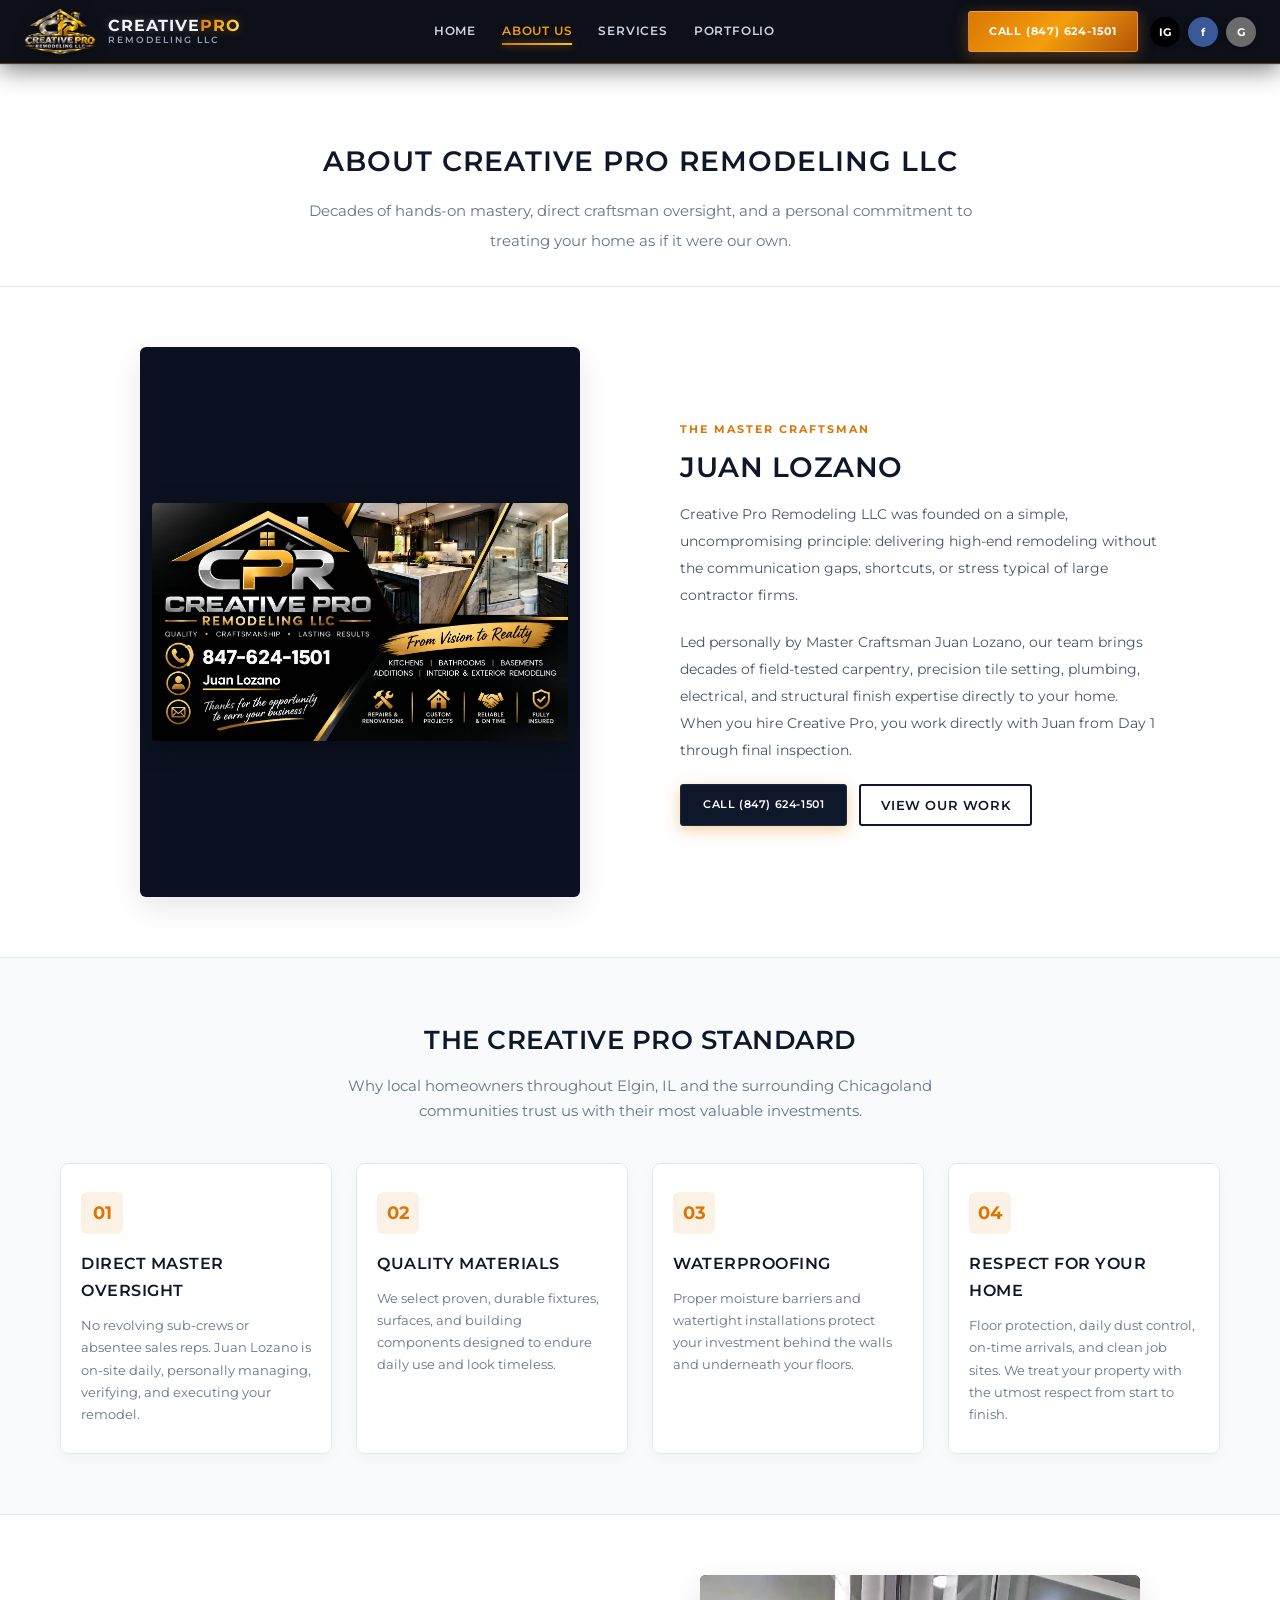
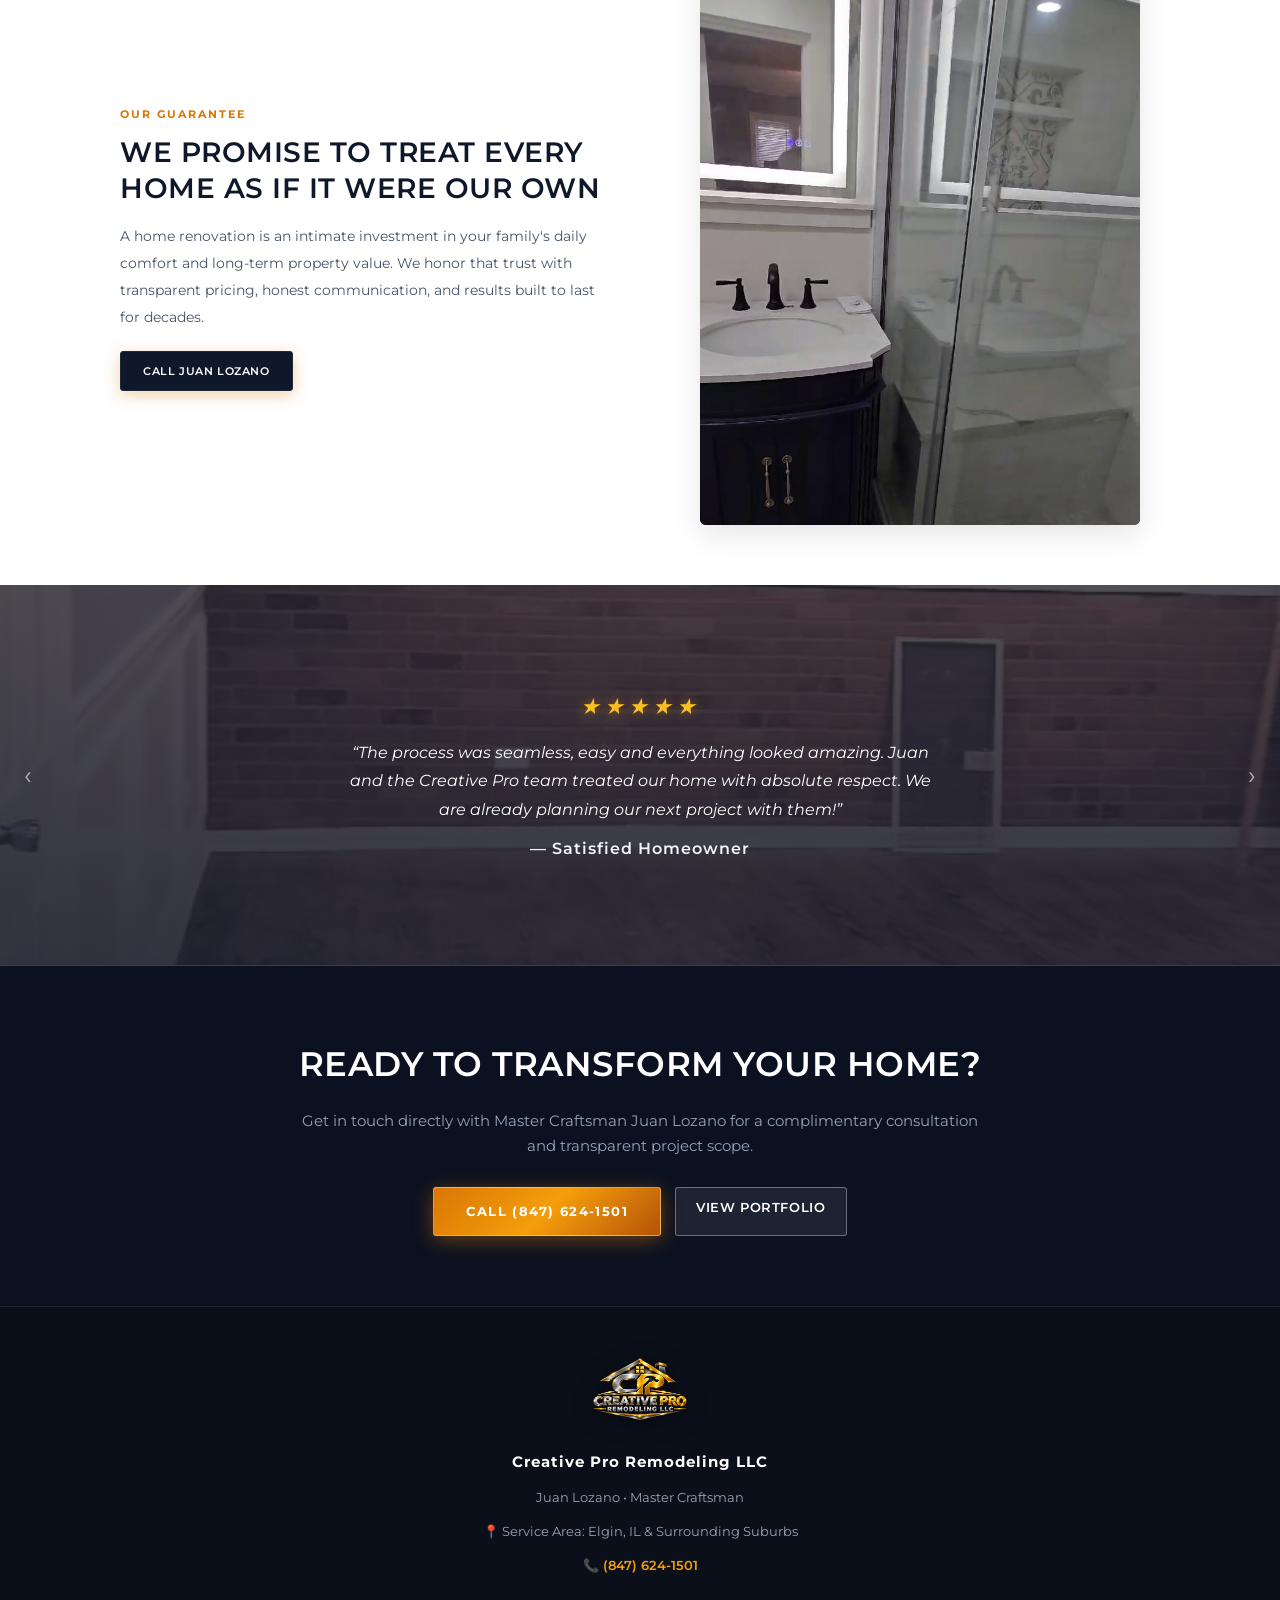
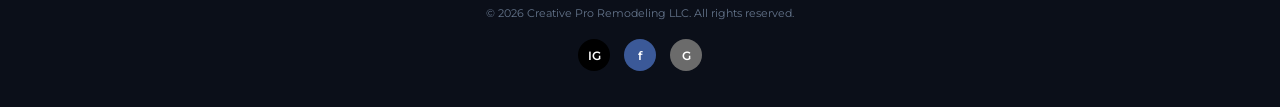
==== commit 610c03f0: "Simplify bathroom & flooring copy, fix button left-alignment on mobile, and fix bottom dark ribbon V" ====
--- a/about.html
+++ b/about.html
@@ -170,7 +170,7 @@
       <p style="color:#94a3b8;font-size:15px;margin:0 0 28px">Get in touch directly with Master Craftsman Juan Lozano for a complimentary consultation and transparent project scope.</p>
       <div style="display:flex;justify-content:center;gap:14px;flex-wrap:wrap">
         <a class="btn hero-btn" href="tel:8476241501">Call (847) 624-1501</a>
-        <a class="btn o" href="portfolio.html" style="border-color:#ffffff;color:#ffffff">View Portfolio</a>
+        <a class="btn o parallax-btn-o" href="portfolio.html">View Portfolio</a>
       </div>
     </div>
   </section>
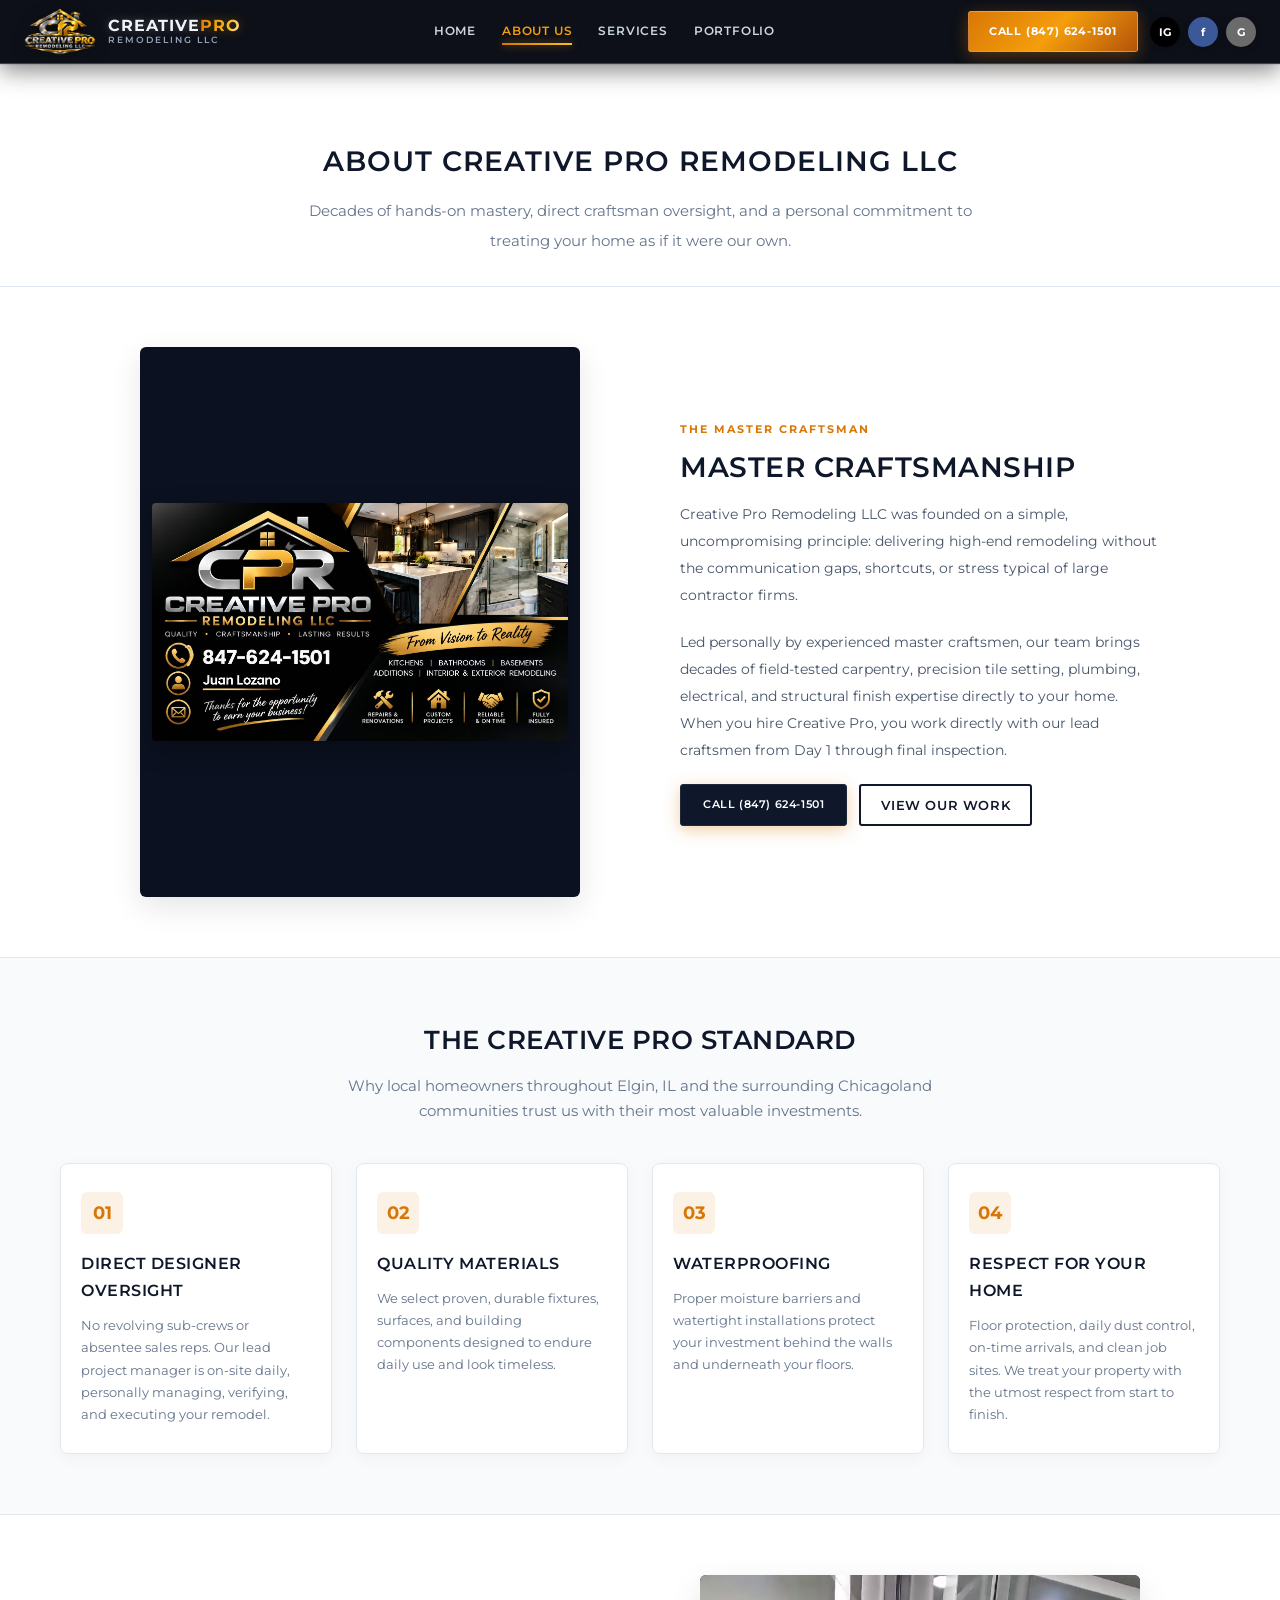
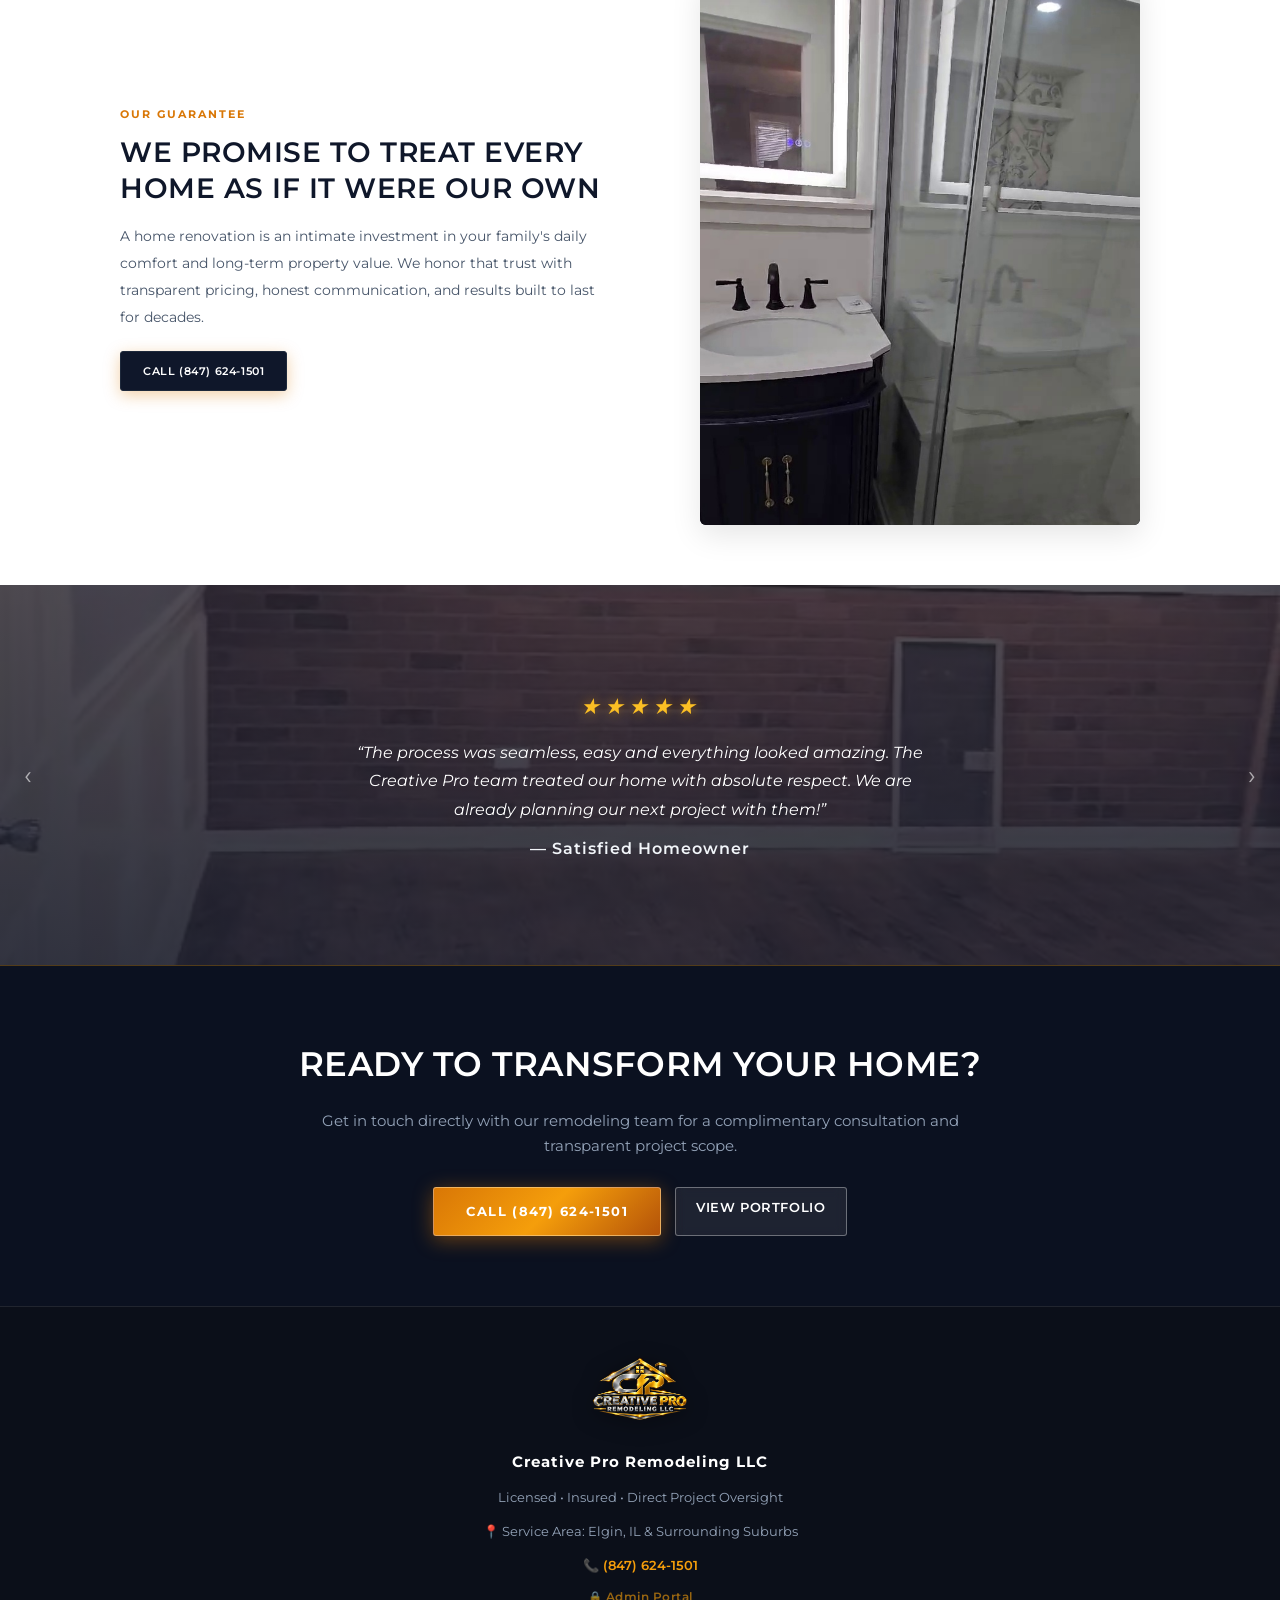
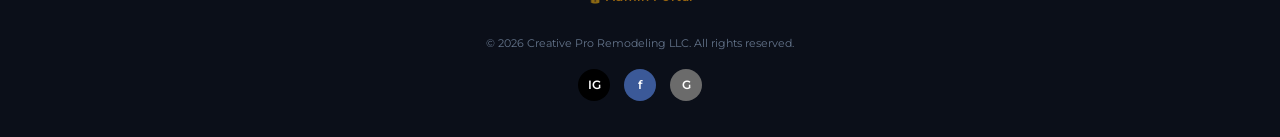
==== commit 017e4772: "Add new videos and photos to gallery with clean naming and updated counts" ====
--- a/about.html
+++ b/about.html
@@ -4,7 +4,7 @@
 <meta charset="utf-8">
 <meta name="viewport" content="width=device-width, initial-scale=1, viewport-fit=cover">
 <title>About Us | Creative Pro Remodeling LLC</title>
-<meta name="description" content="Learn about Master Craftsman Juan Lozano and Creative Pro Remodeling LLC based in Elgin, IL. Decades of hands-on remodeling expertise across the northwest Chicago suburbs.">
+<meta name="description" content="Learn about Creative Pro Remodeling LLC based in Elgin, IL. Decades of hands-on remodeling expertise across the northwest Chicago suburbs.">
 <link rel="icon" type="image/x-icon" href="favicon.ico">
 <link rel="icon" type="image/png" sizes="32x32" href="favicon-32x32.png">
 <link rel="icon" type="image/png" sizes="512x512" href="favicon.png">
@@ -14,8 +14,8 @@
 <!-- OpenGraph / iMessage Preview -->
 <meta property="og:type" content="website">
 <meta property="og:site_name" content="Creative Pro Remodeling LLC">
-<meta property="og:title" content="About Master Craftsman Juan Lozano | Creative Pro Remodeling LLC">
-<meta property="og:description" content="Decades of hands-on remodeling mastery, direct craftsman oversight, and personal dedication across Elgin, IL and Chicagoland.">
+<meta property="og:title" content="About Us | Creative Pro Remodeling LLC">
+<meta property="og:description" content="Decades of hands-on remodeling experience, direct designer oversight, and personal dedication across Elgin, IL and Chicagoland.">
 <meta property="og:image" content="photos/og_preview.jpg">
 <meta property="og:image:width" content="1200">
 <meta property="og:image:height" content="630">
@@ -23,7 +23,7 @@
 <!-- Twitter Card -->
 <meta name="twitter:card" content="summary_large_image">
 <meta name="twitter:title" content="About Creative Pro Remodeling LLC">
-<meta name="twitter:description" content="Meet Master Craftsman Juan Lozano. Delivering high-end remodeling across Elgin, IL.">
+<meta name="twitter:description" content="Decades of hands-on remodeling experience. Delivering high-end remodeling across Elgin, IL.">
 <meta name="twitter:image" content="photos/og_preview.jpg">
 
 <link href="https://fonts.googleapis.com/css2?family=Montserrat:ital,wght@0,400;0,500;0,600;0,700;1,400&display=swap" rel="stylesheet">
@@ -86,20 +86,20 @@
 <main>
   <!-- Page Header -->
   <section class="est" style="background:#ffffff;border-bottom:1px solid #e2e8f0;padding:50px 20px 30px">
-    <h1 class="reveal-up" style="margin-bottom:10px">About Creative Pro Remodeling LLC</h1>
-    <p class="reveal-up delay-1" style="max-width:700px;margin:0 auto;color:#64748b;font-size:15px">Decades of hands-on mastery, direct craftsman oversight, and a personal commitment to treating your home as if it were our own.</p>
+    <h1 class="reveal-up" data-cms="about.pageTitle" style="margin-bottom:10px">About Creative Pro Remodeling LLC</h1>
+    <p class="reveal-up delay-1" data-cms="about.pageSubtitle" style="max-width:700px;margin:0 auto;color:#64748b;font-size:15px">Decades of hands-on experience, direct project designer oversight, and a personal commitment to treating your home as if it were our own.</p>
   </section>
 
-  <!-- The Master Craftsman Section -->
+  <!-- The Design & Remodeling Section -->
   <section class="split" id="craftsman" style="padding:60px 20px">
     <div class="split-media reveal-left" style="background:#0b1120;display:flex;align-items:center;justify-content:center;padding:12px">
-      <img src="photos/cpr_banner.png" alt="Creative Pro Remodeling LLC - Juan Lozano Master Craftsman" style="width:100%;height:auto;border-radius:4px;box-shadow:0 8px 24px rgba(0,0,0,0.3)">
+      <img src="photos/cpr_banner.png" alt="Creative Pro Remodeling LLC - Custom Remodeling" style="width:100%;height:auto;border-radius:4px;box-shadow:0 8px 24px rgba(0,0,0,0.3)">
     </div>
     <div class="txt reveal-right">
-      <span style="font-size:11px;font-weight:700;letter-spacing:2px;color:#d97706;text-transform:uppercase">The Master Craftsman</span>
-      <h2 style="margin:8px 0 16px">Juan Lozano</h2>
-      <p>Creative Pro Remodeling LLC was founded on a simple, uncompromising principle: delivering high-end remodeling without the communication gaps, shortcuts, or stress typical of large contractor firms.</p>
-      <p>Led personally by Master Craftsman Juan Lozano, our team brings decades of field-tested carpentry, precision tile setting, plumbing, electrical, and structural finish expertise directly to your home. When you hire Creative Pro, you work directly with Juan from Day 1 through final inspection.</p>
+      <span style="font-size:11px;font-weight:700;letter-spacing:2px;color:#d97706;text-transform:uppercase" data-cms="about.craftsmanEyebrow">Our Approach</span>
+      <h2 style="margin:8px 0 16px" data-cms="about.craftsmanName">Design &amp; Remodeling Excellence</h2>
+      <p data-cms="about.craftsmanBio1">Creative Pro Remodeling LLC was founded on a simple, uncompromising principle: delivering high-end remodeling without the communication gaps, shortcuts, or stress typical of large contractor firms.</p>
+      <p data-cms="about.craftsmanBio2">Led personally by experienced remodeling professionals, our team brings decades of field-tested carpentry, precision tile setting, plumbing, electrical, and structural finish expertise directly to your home. When you hire Creative Pro, you work directly with our lead designers and builders from Day 1 through final inspection.</p>
       <div style="display:flex;gap:12px;flex-wrap:wrap;margin-top:20px">
         <a class="btn" href="tel:8476241501">Call (847) 624-1501</a>
         <a class="btn o" href="portfolio.html">View Our Work</a>
@@ -115,8 +115,8 @@
     <div class="cards" style="grid-template-columns:repeat(auto-fit, minmax(260px, 1fr));gap:24px;max-width:1160px;margin:0 auto">
       <div class="reveal-up" style="padding:28px 20px;text-align:left;background:#ffffff;border:1px solid #e2e8f0;border-radius:8px">
         <div style="width:42px;height:42px;border-radius:6px;background:rgba(217,119,6,0.1);display:flex;align-items:center;justify-content:center;color:#d97706;font-size:18px;margin-bottom:16px;font-weight:700">01</div>
-        <h3 style="margin:0 0 10px;font-size:16px;color:#0f172a">Direct Master Oversight</h3>
-        <p style="margin:0;font-size:13px;color:#64748b;line-height:1.7">No revolving sub-crews or absentee sales reps. Juan Lozano is on-site daily, personally managing, verifying, and executing your remodel.</p>
+        <h3 style="margin:0 0 10px;font-size:16px;color:#0f172a">Direct Designer Oversight</h3>
+        <p style="margin:0;font-size:13px;color:#64748b;line-height:1.7">No revolving sub-crews or absentee sales reps. Our lead project manager is on-site daily, personally managing, verifying, and executing your remodel.</p>
       </div>
 
       <div class="reveal-up delay-1" style="padding:28px 20px;text-align:left;background:#ffffff;border:1px solid #e2e8f0;border-radius:8px">
@@ -145,7 +145,7 @@
       <span style="font-size:11px;font-weight:700;letter-spacing:2px;color:#d97706;text-transform:uppercase">Our Guarantee</span>
       <h2 style="margin:8px 0 16px">We Promise to Treat Every Home as if It Were Our Own</h2>
       <p>A home renovation is an intimate investment in your family's daily comfort and long-term property value. We honor that trust with transparent pricing, honest communication, and results built to last for decades.</p>
-      <a class="btn" href="tel:8476241501">Call Juan Lozano</a>
+      <a class="btn" href="tel:8476241501">Call (847) 624-1501</a>
     </div>
     <div class="split-media reveal-right">
       <img src="photos/sig_bathroom_vanity.jpg" alt="Creative Pro Remodeling - Master Bathroom Vanity" loading="lazy">
@@ -157,7 +157,7 @@
     <span class="ar ar-prev" aria-label="Previous testimonial">‹</span>
     <blockquote class="reveal-up">
       <div style="color:#fbbf24;font-size:22px;letter-spacing:4px;margin-bottom:12px;text-shadow:0 0 12px rgba(245,158,11,0.5)">★★★★★</div>
-      “The process was seamless, easy and everything looked amazing. Juan and the Creative Pro team treated our home with absolute respect. We are already planning our next project with them!”
+      “The process was seamless, easy and everything looked amazing. The Creative Pro team treated our home with absolute respect. We are already planning our next project with them!”
       <cite>— Satisfied Homeowner</cite>
     </blockquote>
     <span class="ar ar-next" aria-label="Next testimonial">›</span>
@@ -167,7 +167,7 @@
   <section style="background:#0b1120;color:#ffffff;text-align:center;padding:70px 20px;border-top:1px solid rgba(245,158,11,0.3)">
     <div style="max-width:700px;margin:0 auto">
       <h2 style="color:#ffffff;font-size:clamp(24px, 3.5vw, 34px);margin:0 0 14px;text-transform:uppercase">Ready to Transform Your Home?</h2>
-      <p style="color:#94a3b8;font-size:15px;margin:0 0 28px">Get in touch directly with Master Craftsman Juan Lozano for a complimentary consultation and transparent project scope.</p>
+      <p style="color:#94a3b8;font-size:15px;margin:0 0 28px">Get in touch directly with our remodeling team for a complimentary consultation and transparent project scope.</p>
       <div style="display:flex;justify-content:center;gap:14px;flex-wrap:wrap">
         <a class="btn hero-btn" href="tel:8476241501">Call (847) 624-1501</a>
         <a class="btn o parallax-btn-o" href="portfolio.html">View Portfolio</a>
@@ -180,14 +180,16 @@
   <img src="photos/logo_transparent.png" alt="Creative Pro Remodeling LLC" class="footer-logo">
   <div class="footer-info">
     <p><b>Creative Pro Remodeling LLC</b></p>
-    <p>Juan Lozano &bull; Master Craftsman</p>
+    <p>Licensed &bull; Insured &bull; Direct Project Oversight</p>
     <p>📍 Service Area: Elgin, IL &amp; Surrounding Suburbs</p>
     <p><a href="tel:8476241501">📞 (847) 624-1501</a></p>
+    <p class="footer-admin"><a href="admin.html" class="footer-admin-link">🔒 Admin Portal</a></p>
   </div>
   <small>© 2026 Creative Pro Remodeling LLC. All rights reserved.</small>
   <div class="soc"><i style="background:#000">IG</i><i style="background:#3b5998">f</i><i style="background:#6b6b6b">G</i></div>
 </footer>
 
-<script src="main.js?v=4.2"></script>
+<script src="main.js?v=5.1"></script>
+<script src="content-sync.js?v=2.0"></script>
 </body>
 </html>
--- a/styles.css
+++ b/styles.css
@@ -305,17 +305,26 @@
   width: 100%;
   height: 100%;
   opacity: 0;
-  visibility: hidden;
-  transition: opacity 1.4s cubic-bezier(0.4, 0, 0.2, 1), transform 7s cubic-bezier(0.1, 0, 0.2, 1);
-  transform: scale(1.04);
+  transform: scale(1.03);
   z-index: 1;
-}
-
+  pointer-events: none;
+  will-change: opacity, transform;
+}
+
+/* Previous slide stays 100% solid & visible underneath while incoming slide fades in */
+.hero-slide.prev {
+  opacity: 1;
+  transform: scale(1.06);
+  z-index: 2;
+  transition: none;
+}
+
+/* Incoming active slide fades smoothly into view on top of previous slide - ZERO black frame */
 .hero-slide.active {
   opacity: 1;
-  visibility: visible;
-  transform: scale(1.08);
-  z-index: 2;
+  transform: scale(1.06);
+  z-index: 3;
+  transition: opacity 1.3s cubic-bezier(0.4, 0, 0.2, 1), transform 8s cubic-bezier(0.1, 0, 0.2, 1);
 }
 
 .hero-desktop-img {
@@ -664,7 +673,7 @@
 .testi {
   position: relative;
   height: 380px;
-  background: url('photos/thumbs/att.GlD22ty3iYeMkHM0jeJJ-i3D_5D5A8P2i-yUYWIc48s.jpg') center/cover no-repeat;
+  background: url('photos/thumbs/interiors-01.jpg') center/cover no-repeat;
   display: flex;
   align-items: center;
   justify-content: center;
@@ -1865,6 +1874,25 @@
   flex-wrap: wrap;
 }
 
+.gallery-cta-actions .btn:not(.o) {
+  background: linear-gradient(135deg, #d97706 0%, #f59e0b 50%, #b45309 100%) !important;
+  color: #ffffff !important;
+  border: 1px solid rgba(255, 255, 255, 0.35) !important;
+  box-shadow: 0 4px 20px rgba(217, 119, 6, 0.45) !important;
+  font-weight: 700 !important;
+  letter-spacing: 1.2px !important;
+  padding: 13px 30px !important;
+  font-size: 12.5px !important;
+  text-transform: uppercase !important;
+}
+
+.gallery-cta-actions .btn:not(.o):hover {
+  background: linear-gradient(135deg, #f59e0b 0%, #fbbf24 50%, #d97706 100%) !important;
+  color: #ffffff !important;
+  box-shadow: 0 8px 28px rgba(245, 158, 11, 0.65) !important;
+  transform: translateY(-2px) !important;
+}
+
 /* Legacy/Fallback Portfolio Grid styles */
 .portfolio-grid {
   display: grid;
@@ -2465,3 +2493,24 @@
 @media(min-width:769px){.gallery-grid{grid-template-columns:repeat(3,1fr);gap:20px}}
 @media(max-width:768px){.gallery-card-title{font-size:12px}}
 @media(max-width:600px){.cat-tiles{gap:12px;padding:0 12px}.cat-tile-info{padding:16px 10px}.cat-tile-info em{font-size:10px}.gallery-toolbar{flex-direction:column;align-items:flex-start;gap:10px}}
+
+/* Discreet Footer Admin Portal Link */
+.footer-admin {
+  margin-top: 10px;
+  font-size: 11.5px;
+}
+.footer-admin-link {
+  color: var(--silver-dark);
+  text-decoration: none;
+  font-weight: 500;
+  opacity: 0.6;
+  letter-spacing: 0.5px;
+  display: inline-flex;
+  align-items: center;
+  gap: 5px;
+  transition: all 0.2s ease;
+}
+.footer-admin-link:hover {
+  opacity: 1;
+  color: var(--gold-bright);
+}
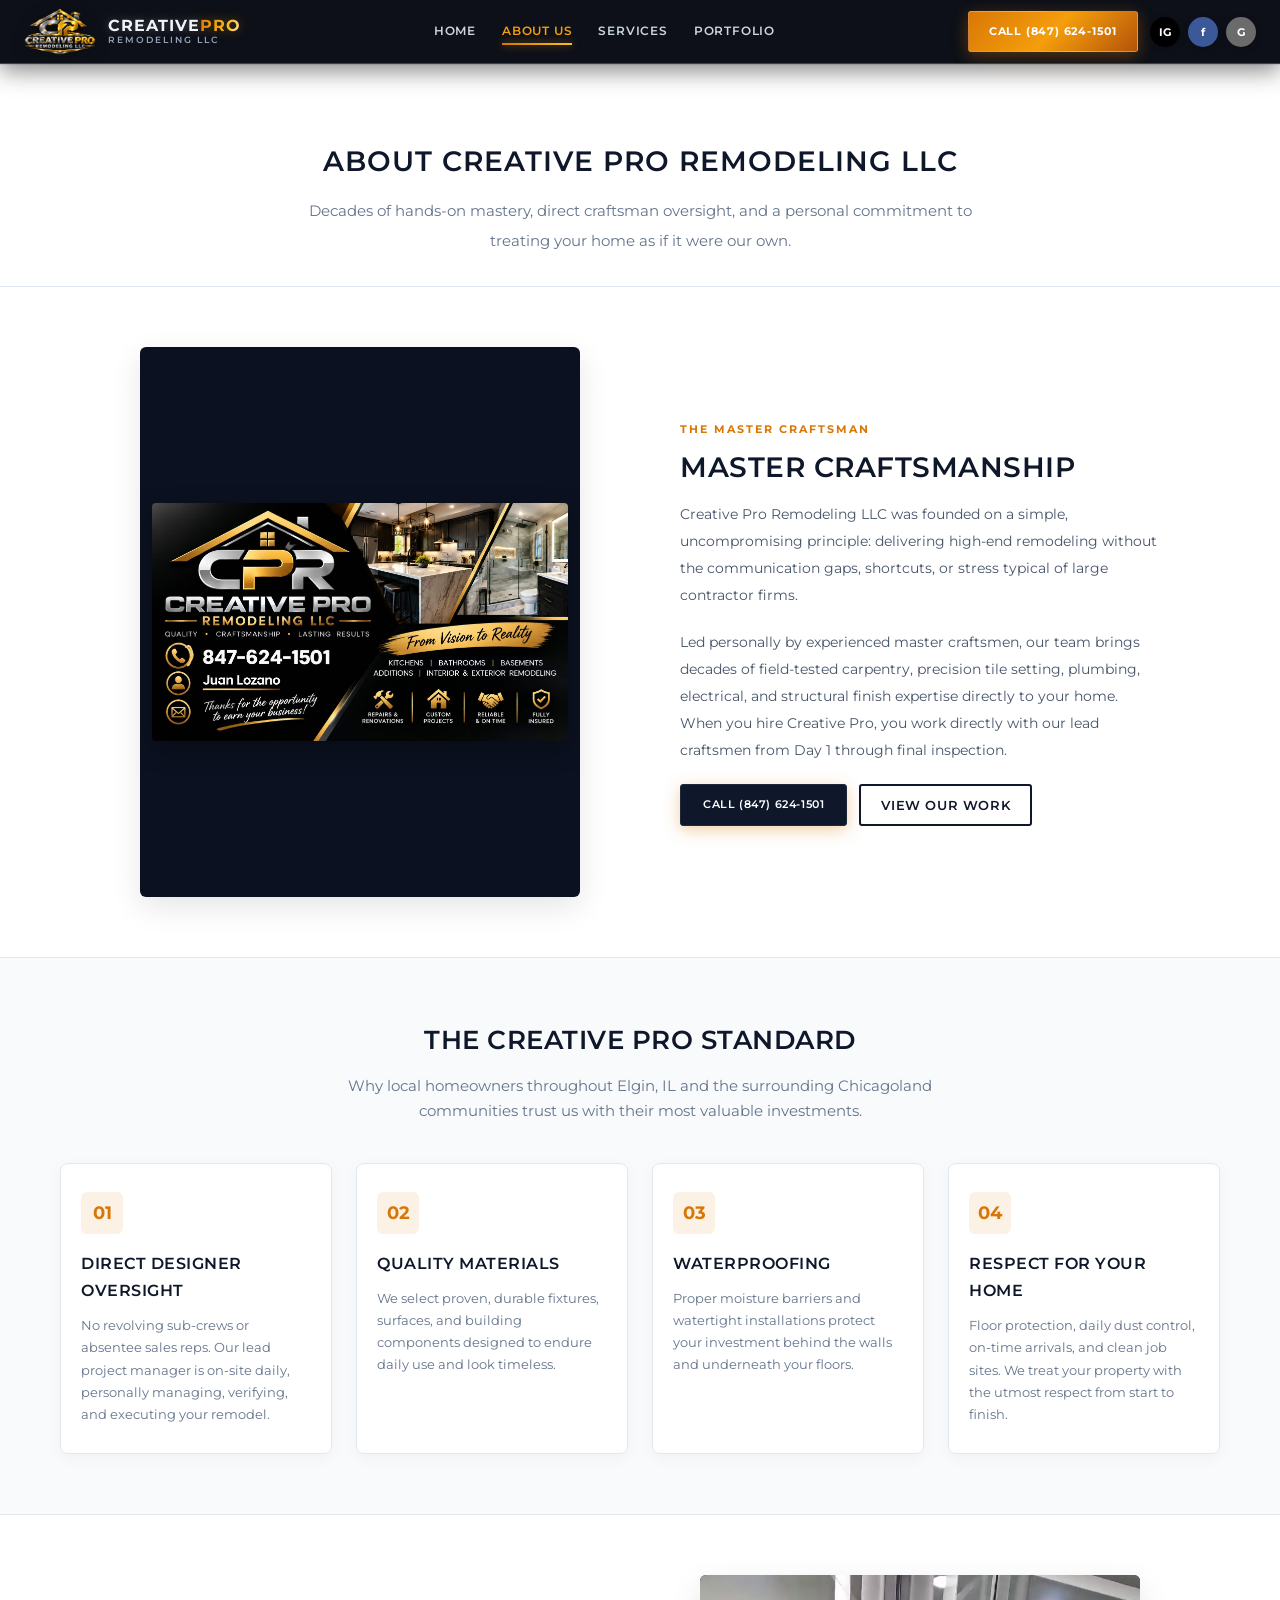
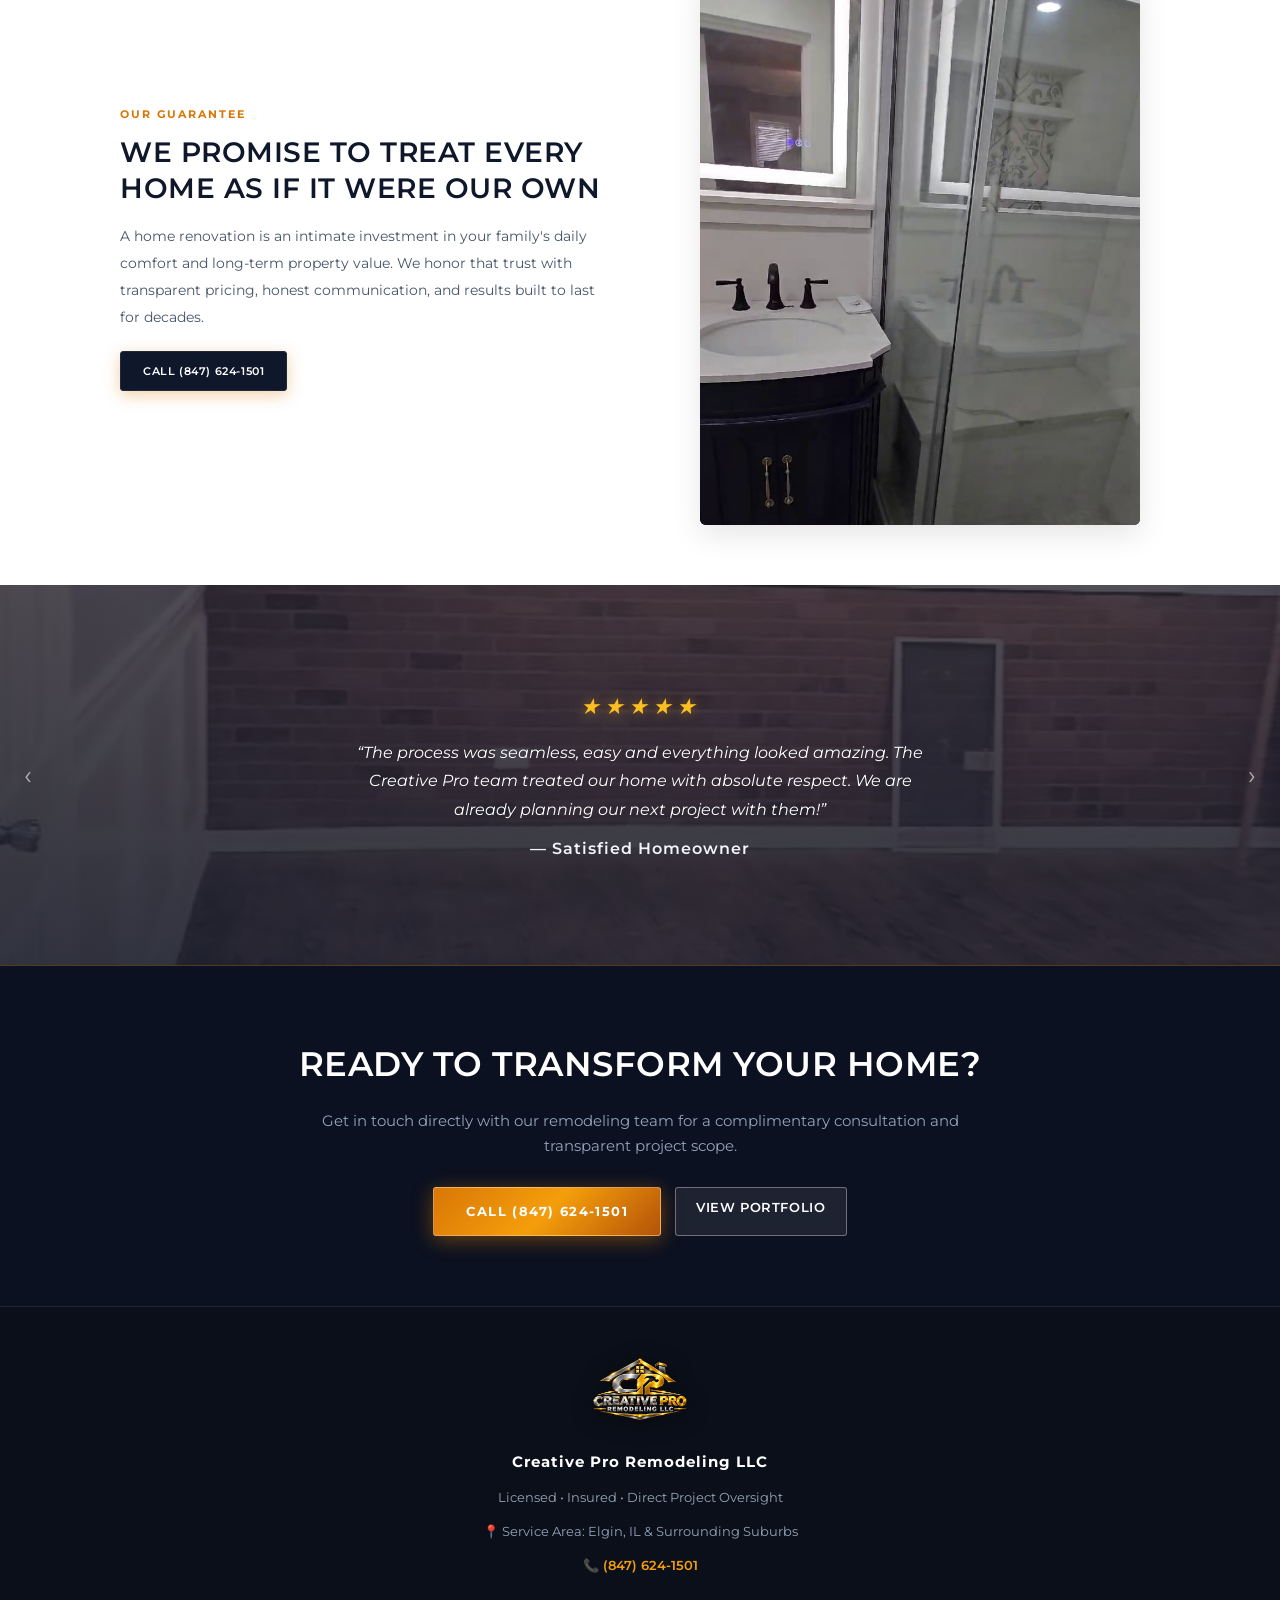
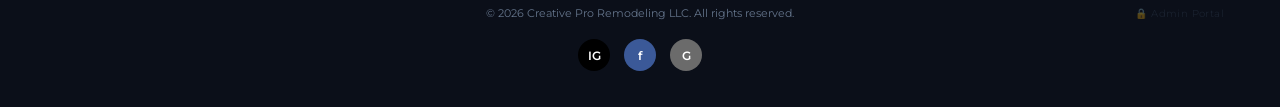
==== commit a9e02ed0: "Reposition admin link to subtle bottom-right corner and enhance breadcrumb contrast" ====
--- a/about.html
+++ b/about.html
@@ -183,13 +183,15 @@
     <p>Licensed &bull; Insured &bull; Direct Project Oversight</p>
     <p>📍 Service Area: Elgin, IL &amp; Surrounding Suburbs</p>
     <p><a href="tel:8476241501">📞 (847) 624-1501</a></p>
-    <p class="footer-admin"><a href="admin.html" class="footer-admin-link">🔒 Admin Portal</a></p>
   </div>
-  <small>© 2026 Creative Pro Remodeling LLC. All rights reserved.</small>
+  <div class="footer-bottom">
+    <small>© 2026 Creative Pro Remodeling LLC. All rights reserved.</small>
+    <a href="admin.html" class="footer-admin-link" id="cpr-admin-footer-link" aria-label="Admin Portal">🔒 Admin Portal</a>
+  </div>
   <div class="soc"><i style="background:#000">IG</i><i style="background:#3b5998">f</i><i style="background:#6b6b6b">G</i></div>
 </footer>
 
-<script src="main.js?v=5.1"></script>
-<script src="content-sync.js?v=2.0"></script>
+<script src="main.js?v=5.2"></script>
+<script src="content-sync.js?v=2.1"></script>
 </body>
 </html>
--- a/styles.css
+++ b/styles.css
@@ -740,7 +740,7 @@
 /* Gallery - 4 Broad Categories (Portrait Editorial) */
 .gal {
   display: grid;
-  grid-template-columns: repeat(4, 1fr);
+  grid-template-columns: repeat(auto-fit, minmax(200px, 1fr));
   gap: 18px;
   max-width: 1240px;
   margin: 0 auto;
@@ -1454,8 +1454,8 @@
 }
 
 .portfolio-breadcrumbs {
-  font-size: 12px;
-  color: #94a3b8;
+  font-size: 13px;
+  color: #0f172a;
   display: flex;
   align-items: center;
   justify-content: center;
@@ -1463,17 +1463,25 @@
 }
 
 .portfolio-breadcrumbs a {
-  color: var(--navy);
-  text-decoration: none;
-  font-weight: 600;
+  color: #0f172a;
+  text-decoration: underline;
+  text-underline-offset: 3px;
+  font-weight: 700;
+  transition: color 0.2s ease;
 }
 
 .portfolio-breadcrumbs a:hover {
   color: var(--gold);
 }
 
-.portfolio-breadcrumbs span {
-  opacity: 0.6;
+.portfolio-breadcrumbs .breadcrumb-sep {
+  color: #64748b;
+  font-weight: 700;
+}
+
+.portfolio-breadcrumbs .breadcrumb-current {
+  color: #0f172a;
+  font-weight: 700;
 }
 
 /* Category Filter Tabs (Modern Web Gallery Style) */
@@ -2464,7 +2472,7 @@
 /* ============================================================
    PORTFOLIO: Big category squares -> drill-in gallery
    ============================================================ */
-.cat-tiles{display:grid;grid-template-columns:repeat(2,1fr);gap:20px;max-width:1000px;margin:24px auto 60px;padding:0 20px}
+.cat-tiles{display:grid;grid-template-columns:repeat(auto-fit,minmax(280px,1fr));gap:20px;max-width:1100px;margin:24px auto 60px;padding:0 20px}
 .cat-tiles.is-hidden{display:none}
 .cat-tile{position:relative;aspect-ratio:1/1;border:1px solid var(--silver);border-radius:8px;overflow:hidden;padding:0;cursor:pointer;background:#0b0f19;box-shadow:0 6px 22px rgba(0,0,0,.12);transition:transform .35s cubic-bezier(.16,1,.3,1),box-shadow .35s,border-color .35s}
 .cat-tile:hover{transform:translateY(-6px);border-color:var(--gold);box-shadow:0 18px 40px rgba(0,0,0,.25)}
@@ -2492,25 +2500,50 @@
 .gallery-card-title{font-size:15px}
 @media(min-width:769px){.gallery-grid{grid-template-columns:repeat(3,1fr);gap:20px}}
 @media(max-width:768px){.gallery-card-title{font-size:12px}}
-@media(max-width:600px){.cat-tiles{gap:12px;padding:0 12px}.cat-tile-info{padding:16px 10px}.cat-tile-info em{font-size:10px}.gallery-toolbar{flex-direction:column;align-items:flex-start;gap:10px}}
-
-/* Discreet Footer Admin Portal Link */
-.footer-admin {
-  margin-top: 10px;
-  font-size: 11.5px;
-}
+@media(max-width:600px){.cat-tiles{grid-template-columns:repeat(2,1fr);gap:12px;padding:0 12px}.cat-tile:last-child:nth-child(odd){grid-column:1/-1;aspect-ratio:16/9}.cat-tile-info{padding:16px 10px}.cat-tile-info em{font-size:10px}.gallery-toolbar{flex-direction:column;align-items:flex-start;gap:10px}}
+
+/* Footer Bottom & Far-Right Subtle Admin Portal Link */
+.footer-bottom {
+  width: 100%;
+  max-width: 1200px;
+  position: relative;
+  display: flex;
+  align-items: center;
+  justify-content: center;
+  padding: 0 16px;
+}
+
+.footer-bottom small {
+  font-size: 11px;
+  color: #64748b;
+  margin: 0 auto;
+}
+
 .footer-admin-link {
-  color: var(--silver-dark);
+  position: absolute;
+  right: 16px;
+  font-size: 10px;
+  color: #334155;
   text-decoration: none;
-  font-weight: 500;
-  opacity: 0.6;
-  letter-spacing: 0.5px;
-  display: inline-flex;
-  align-items: center;
-  gap: 5px;
-  transition: all 0.2s ease;
-}
+  opacity: 0.35;
+  letter-spacing: 0.4px;
+  transition: opacity 0.3s ease, color 0.3s ease;
+}
+
 .footer-admin-link:hover {
-  opacity: 1;
-  color: var(--gold-bright);
-}
+  opacity: 0.9;
+  color: #94a3b8;
+}
+
+@media (max-width: 600px) {
+  .footer-bottom {
+    flex-direction: column;
+    gap: 6px;
+  }
+  .footer-admin-link {
+    position: static;
+    font-size: 9.5px;
+    align-self: flex-end;
+    margin-right: 8px;
+  }
+}
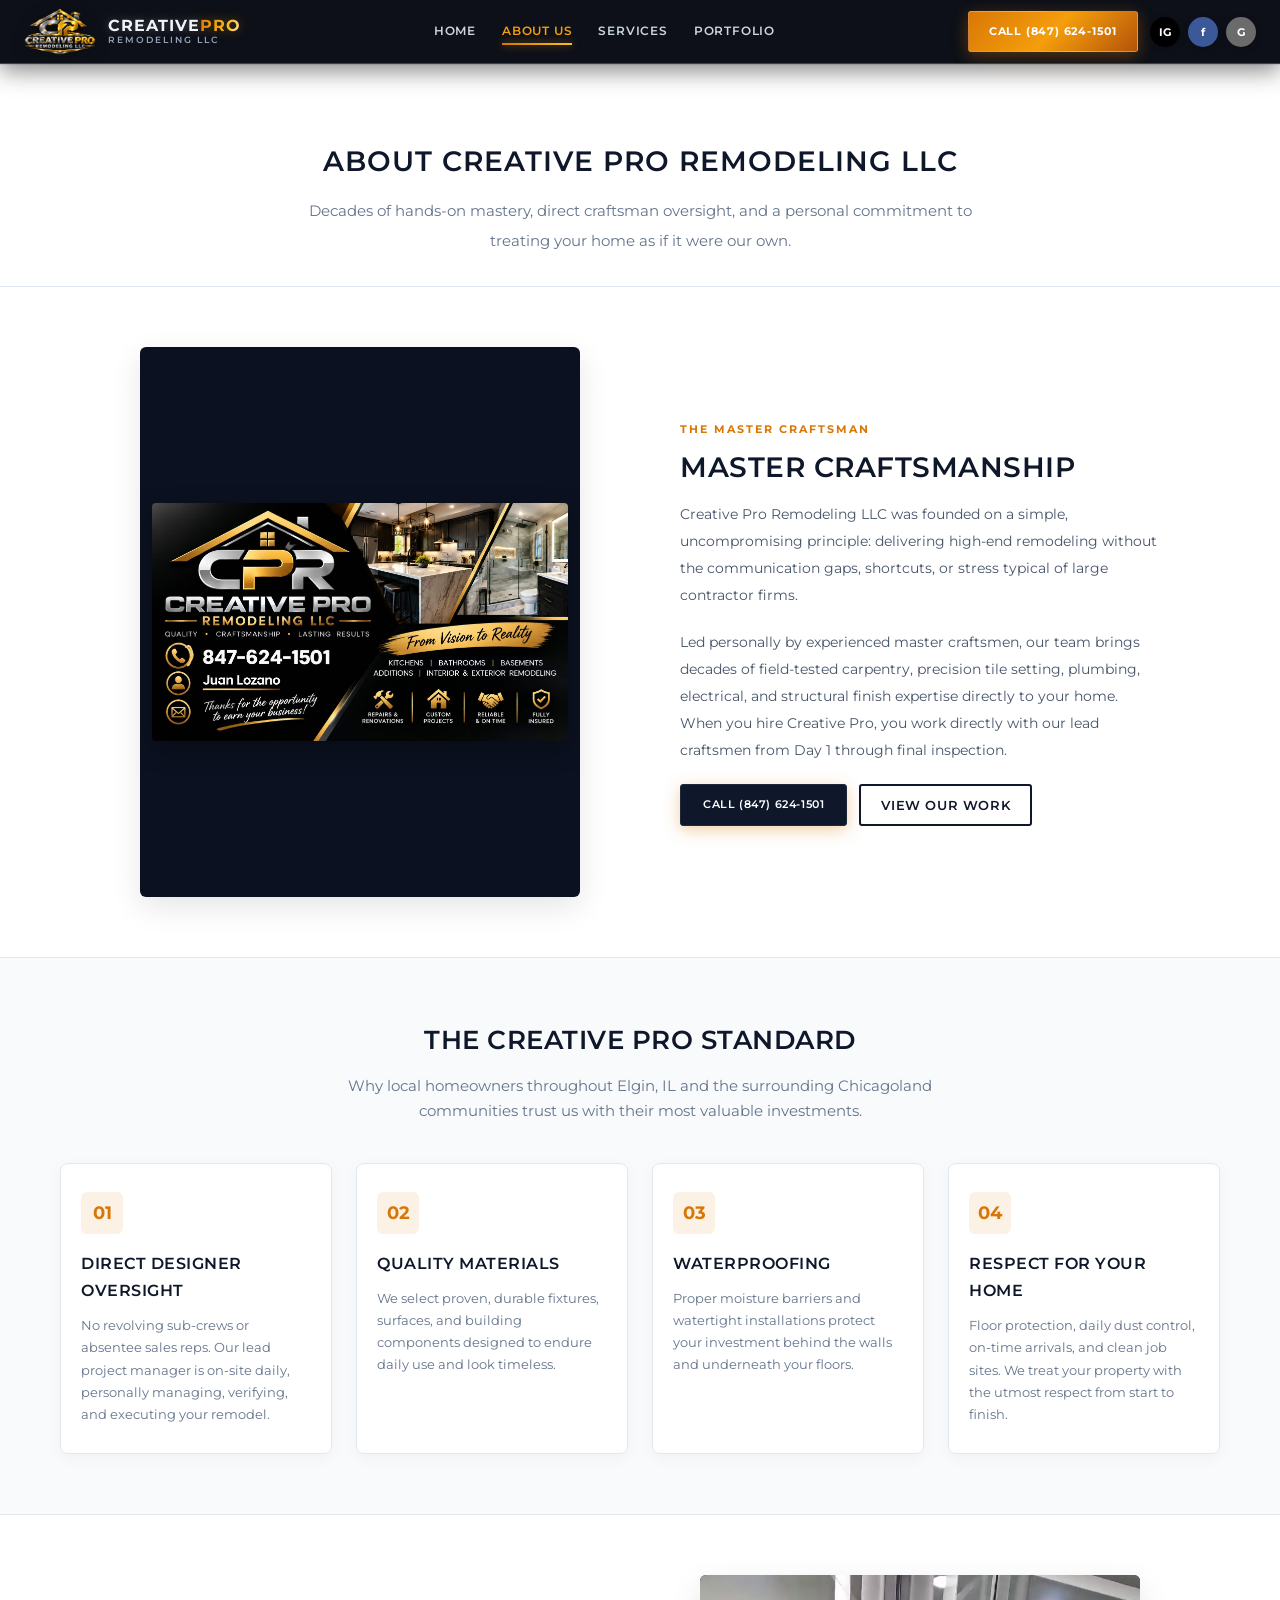
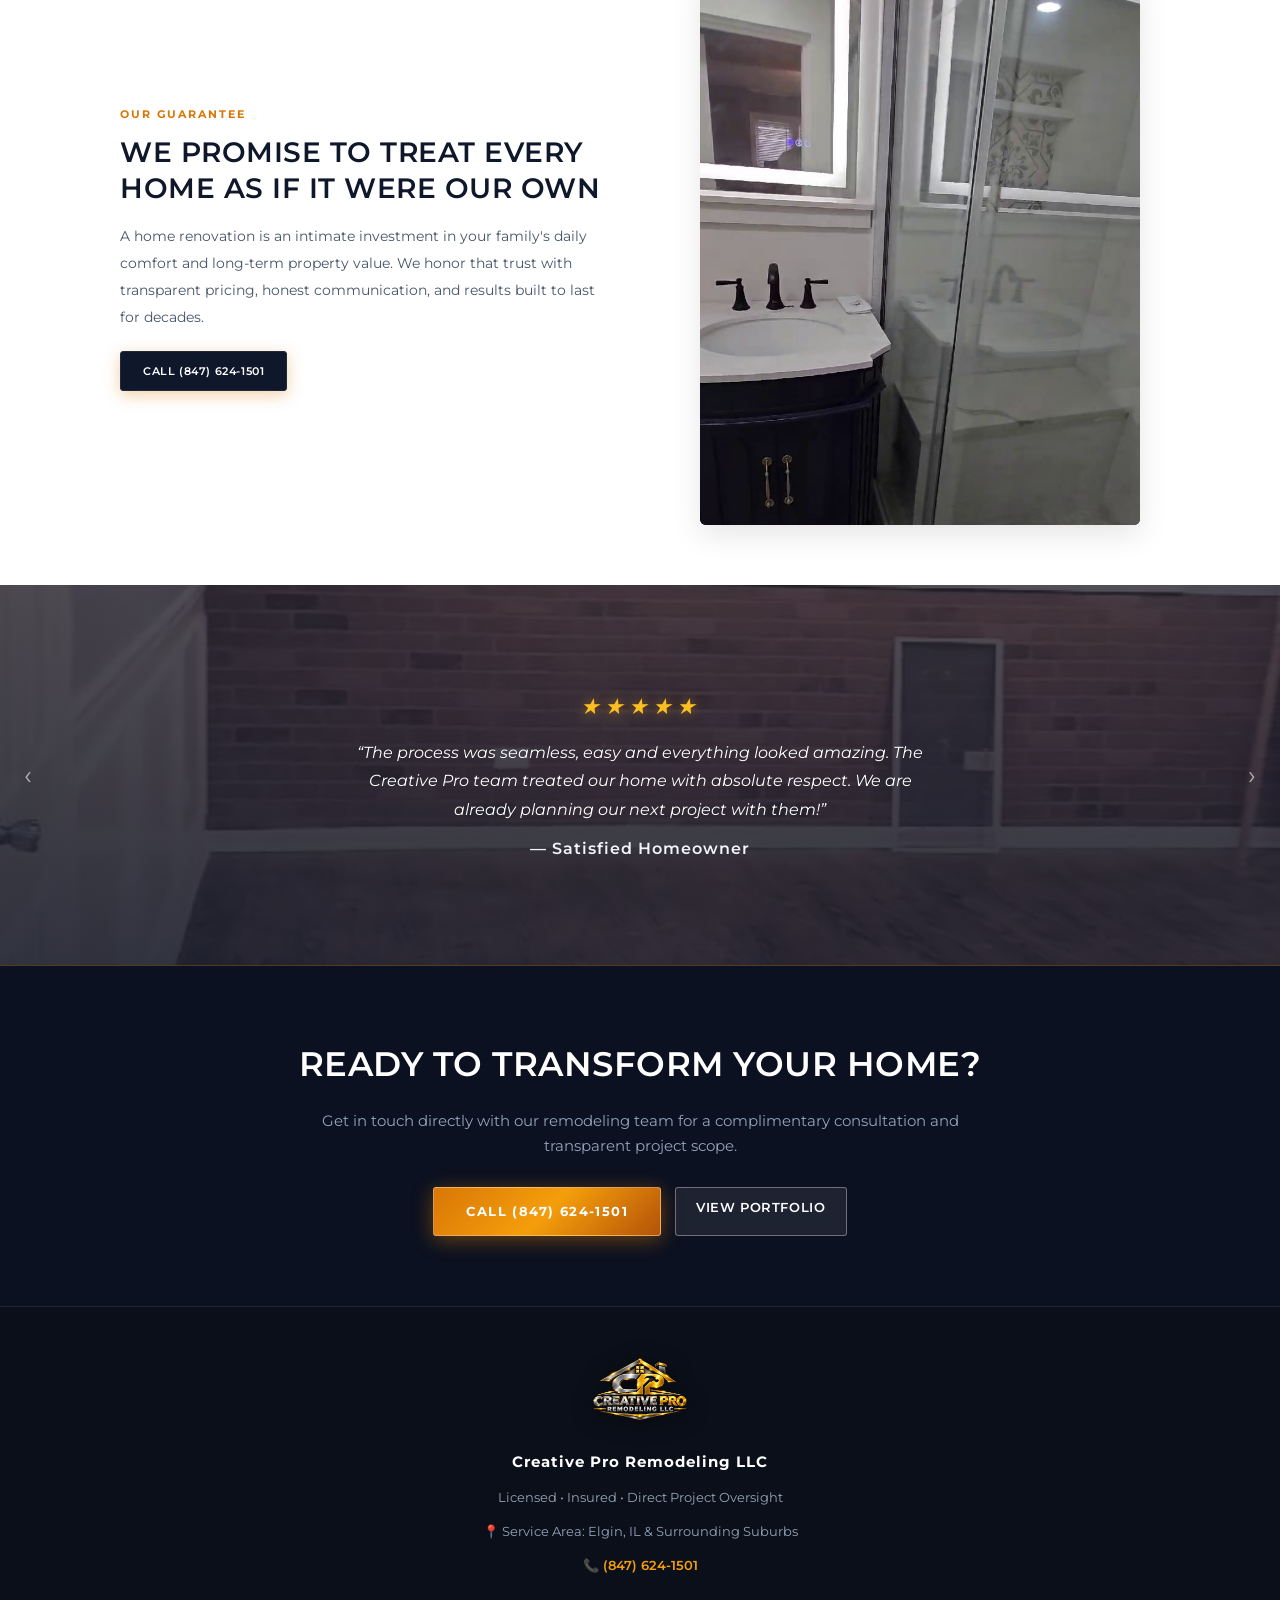
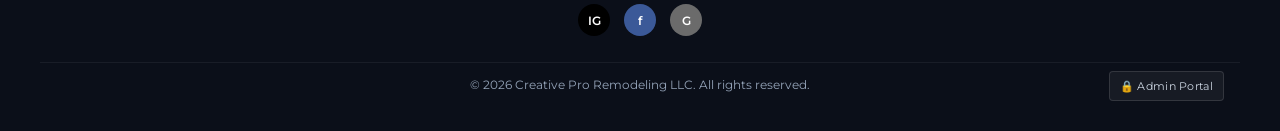
==== commit de391453: "Fix Admin Portal link visibility and tap area on mobile and add mobile drawer access" ====
--- a/about.html
+++ b/about.html
@@ -27,7 +27,7 @@
 <meta name="twitter:image" content="photos/og_preview.jpg">
 
 <link href="https://fonts.googleapis.com/css2?family=Montserrat:ital,wght@0,400;0,500;0,600;0,700;1,400&display=swap" rel="stylesheet">
-<link rel="stylesheet" href="styles.css?v=5.0">
+<link rel="stylesheet" href="styles.css?v=5.3">
 </head>
 <body class="has-fixed-nav">
 
@@ -60,6 +60,7 @@
       <div class="mobile-drawer-footer">
         <a href="tel:8476241501" class="mobile-drawer-btn mobile-drawer-call">📞 (847) 624-1501</a>
         <a href="portfolio.html" class="mobile-drawer-btn mobile-drawer-est">View Portfolio</a>
+        <a href="admin.html" class="mobile-drawer-admin-link">🔒 Admin Portal</a>
       </div>
     </div>
 
@@ -184,11 +185,11 @@
     <p>📍 Service Area: Elgin, IL &amp; Surrounding Suburbs</p>
     <p><a href="tel:8476241501">📞 (847) 624-1501</a></p>
   </div>
+  <div class="soc"><i style="background:#000">IG</i><i style="background:#3b5998">f</i><i style="background:#6b6b6b">G</i></div>
   <div class="footer-bottom">
     <small>© 2026 Creative Pro Remodeling LLC. All rights reserved.</small>
     <a href="admin.html" class="footer-admin-link" id="cpr-admin-footer-link" aria-label="Admin Portal">🔒 Admin Portal</a>
   </div>
-  <div class="soc"><i style="background:#000">IG</i><i style="background:#3b5998">f</i><i style="background:#6b6b6b">G</i></div>
 </footer>
 
 <script src="main.js?v=5.2"></script>
--- a/styles.css
+++ b/styles.css
@@ -2502,7 +2502,7 @@
 @media(max-width:768px){.gallery-card-title{font-size:12px}}
 @media(max-width:600px){.cat-tiles{grid-template-columns:repeat(2,1fr);gap:12px;padding:0 12px}.cat-tile:last-child:nth-child(odd){grid-column:1/-1;aspect-ratio:16/9}.cat-tile-info{padding:16px 10px}.cat-tile-info em{font-size:10px}.gallery-toolbar{flex-direction:column;align-items:flex-start;gap:10px}}
 
-/* Footer Bottom & Far-Right Subtle Admin Portal Link */
+/* Footer Bottom & Far-Right Admin Portal Link */
 .footer-bottom {
   width: 100%;
   max-width: 1200px;
@@ -2510,40 +2510,88 @@
   display: flex;
   align-items: center;
   justify-content: center;
-  padding: 0 16px;
+  padding: 14px 16px 0;
+  border-top: 1px solid rgba(255, 255, 255, 0.06);
+  margin-top: 10px;
 }
 
 .footer-bottom small {
-  font-size: 11px;
-  color: #64748b;
+  font-size: 11.5px;
+  color: #94a3b8;
   margin: 0 auto;
+  line-height: 1.5;
 }
 
 .footer-admin-link {
   position: absolute;
   right: 16px;
-  font-size: 10px;
-  color: #334155;
+  font-size: 11px;
+  color: #cbd5e1;
   text-decoration: none;
-  opacity: 0.35;
-  letter-spacing: 0.4px;
-  transition: opacity 0.3s ease, color 0.3s ease;
-}
-
-.footer-admin-link:hover {
-  opacity: 0.9;
-  color: #94a3b8;
-}
-
-@media (max-width: 600px) {
+  letter-spacing: 0.3px;
+  display: inline-flex;
+  align-items: center;
+  gap: 5px;
+  padding: 5px 10px;
+  border-radius: 4px;
+  background: rgba(255, 255, 255, 0.05);
+  border: 1px solid rgba(255, 255, 255, 0.12);
+  transition: all 0.2s ease;
+  white-space: nowrap;
+}
+
+.footer-admin-link:hover,
+.footer-admin-link:focus-visible,
+.footer-admin-link:active {
+  color: #ffffff;
+  background: rgba(255, 255, 255, 0.14);
+  border-color: rgba(245, 158, 11, 0.5);
+  box-shadow: 0 0 10px rgba(245, 158, 11, 0.2);
+}
+
+@media (max-width: 768px) {
   .footer-bottom {
     flex-direction: column;
-    gap: 6px;
+    align-items: center;
+    gap: 12px;
+    padding: 16px 12px 0;
+  }
+  .footer-bottom small {
+    margin: 0;
+    text-align: center;
   }
   .footer-admin-link {
     position: static;
-    font-size: 9.5px;
     align-self: flex-end;
-    margin-right: 8px;
-  }
-}
+    font-size: 11.5px;
+    color: #f1f5f9;
+    background: rgba(255, 255, 255, 0.09);
+    border: 1px solid rgba(255, 255, 255, 0.2);
+    padding: 8px 14px;
+    border-radius: 6px;
+    min-height: 38px;
+    box-sizing: border-box;
+  }
+}
+
+/* Mobile Drawer Admin Link */
+.mobile-drawer-admin-link {
+  display: block;
+  text-align: center;
+  font-size: 12px;
+  color: #cbd5e1;
+  text-decoration: none;
+  padding: 8px 12px;
+  margin-top: 4px;
+  border-radius: 4px;
+  background: rgba(255, 255, 255, 0.05);
+  border: 1px solid rgba(255, 255, 255, 0.1);
+  transition: all 0.2s ease;
+}
+
+.mobile-drawer-admin-link:hover,
+.mobile-drawer-admin-link:active {
+  color: var(--gold-bright);
+  background: rgba(255, 255, 255, 0.1);
+  border-color: rgba(245, 158, 11, 0.4);
+}
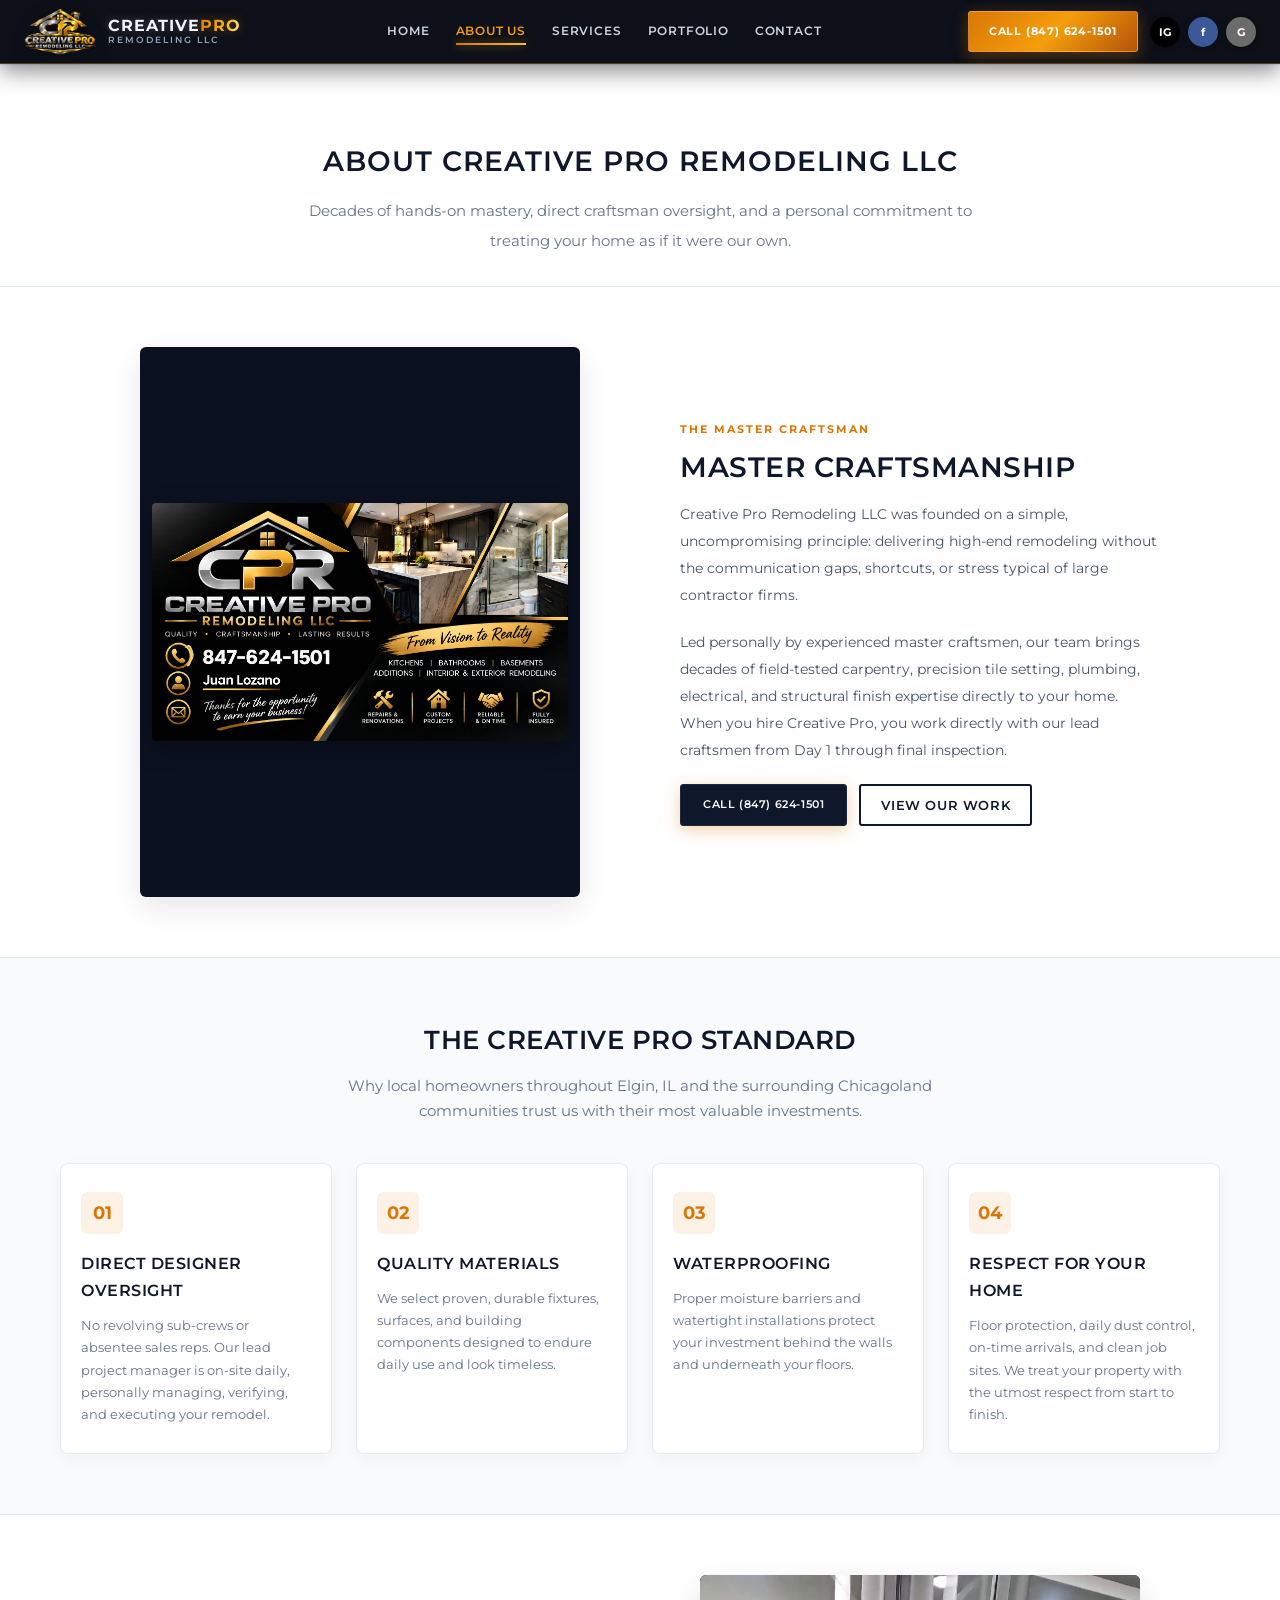
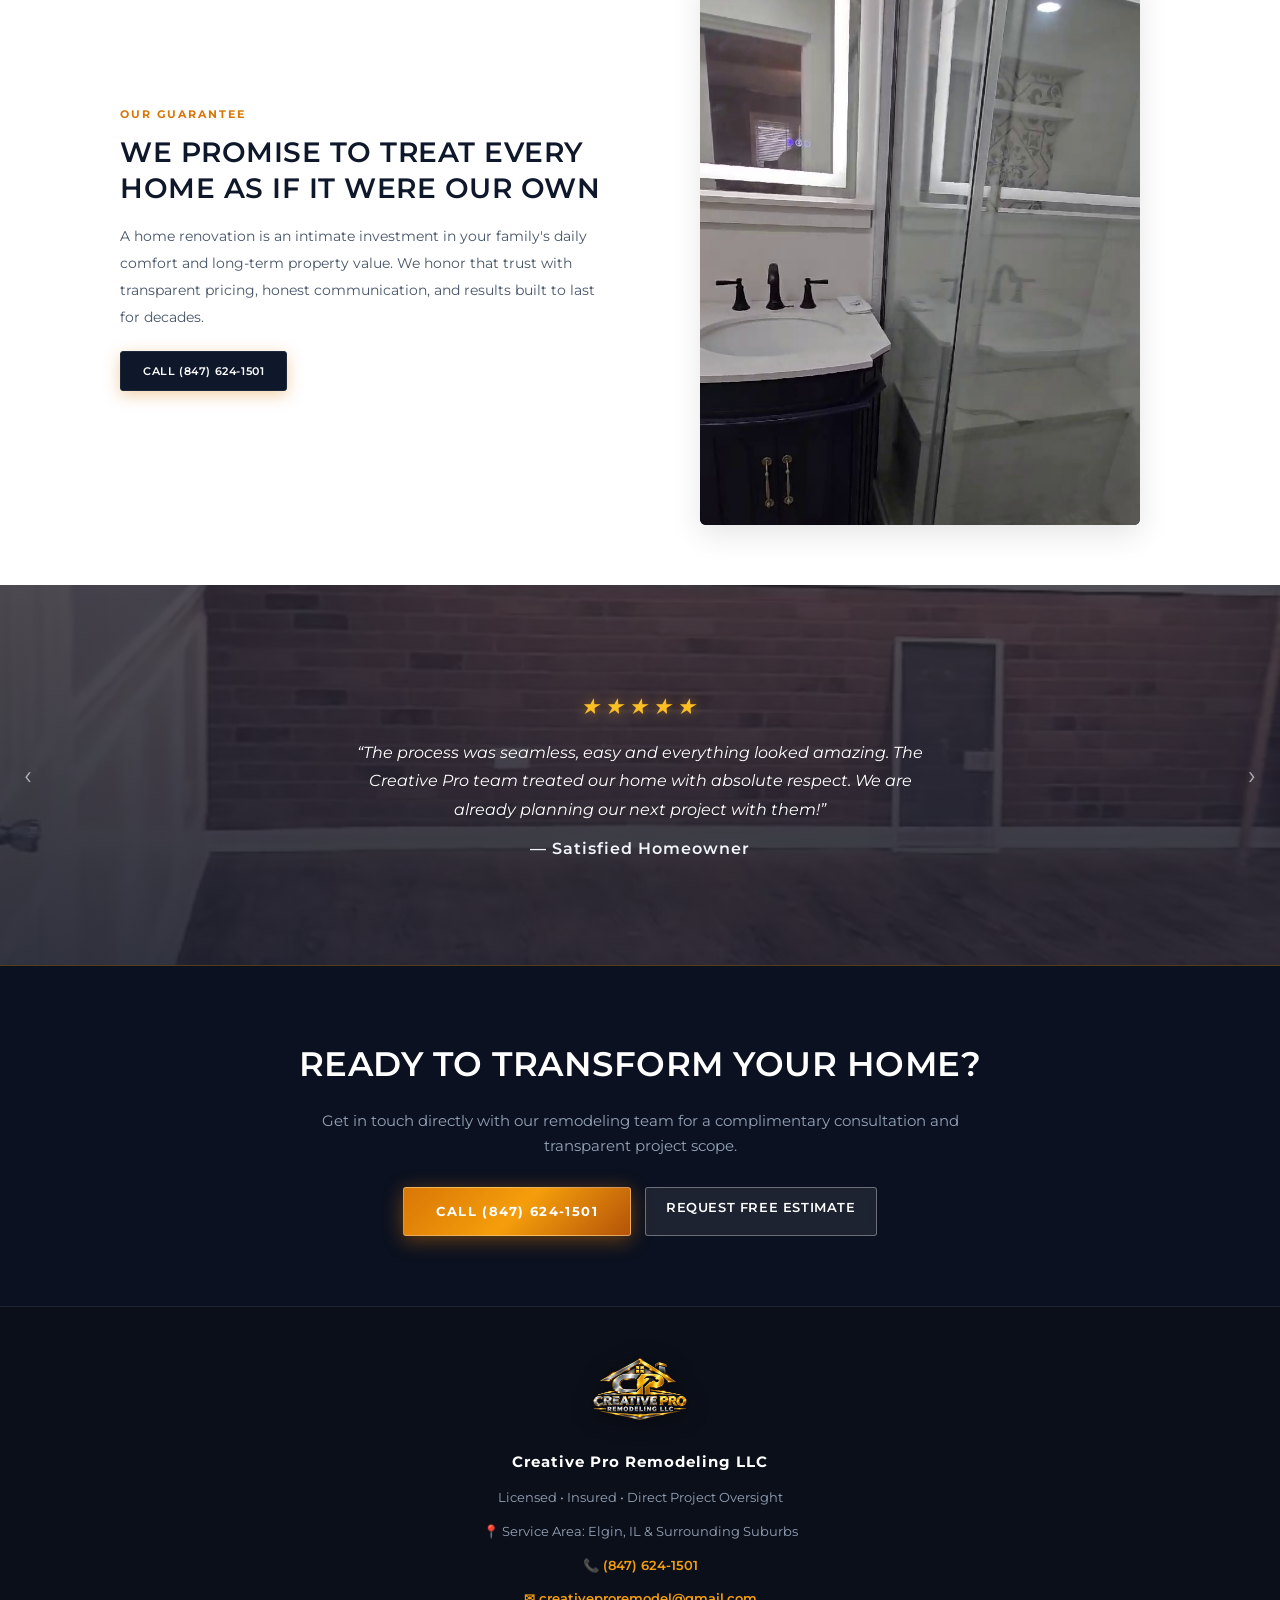
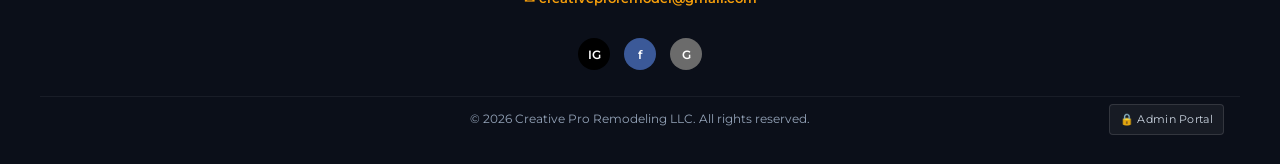
==== commit cfba8e91: "Add contact page with Web3Forms consultation form and company email" ====
--- a/about.html
+++ b/about.html
@@ -19,15 +19,23 @@
 <meta property="og:image" content="photos/og_preview.jpg">
 <meta property="og:image:width" content="1200">
 <meta property="og:image:height" content="630">
+<meta property="og:image:type" content="image/jpeg">
+<meta property="og:image:alt" content="About Us - Creative Pro Remodeling LLC">
+<meta property="og:locale" content="en_US">
 
 <!-- Twitter Card -->
 <meta name="twitter:card" content="summary_large_image">
 <meta name="twitter:title" content="About Creative Pro Remodeling LLC">
 <meta name="twitter:description" content="Decades of hands-on remodeling experience. Delivering high-end remodeling across Elgin, IL.">
 <meta name="twitter:image" content="photos/og_preview.jpg">
+<meta name="twitter:image:alt" content="About Creative Pro Remodeling LLC">
+
+<!-- Search Engine Crawlers & Sitemap -->
+<meta name="robots" content="index, follow">
+<link rel="sitemap" type="application/xml" title="Sitemap" href="sitemap.xml">
 
 <link href="https://fonts.googleapis.com/css2?family=Montserrat:ital,wght@0,400;0,500;0,600;0,700;1,400&display=swap" rel="stylesheet">
-<link rel="stylesheet" href="styles.css?v=5.3">
+<link rel="stylesheet" href="styles.css?v=5.4">
 </head>
 <body class="has-fixed-nav">
 
@@ -55,11 +63,13 @@
       <a class="nav-link active" href="about.html">About Us</a>
       <a class="nav-link" href="services.html">Services</a>
       <a class="nav-link" href="portfolio.html">Portfolio</a>
+      <a class="nav-link" href="contact.html">Contact</a>
 
       <!-- Mobile Drawer Footer Actions -->
       <div class="mobile-drawer-footer">
         <a href="tel:8476241501" class="mobile-drawer-btn mobile-drawer-call">📞 (847) 624-1501</a>
-        <a href="portfolio.html" class="mobile-drawer-btn mobile-drawer-est">View Portfolio</a>
+        <a href="mailto:creativeproremodel@gmail.com" class="mobile-drawer-btn" style="background:#1e293b;color:#f8fafc;border:1px solid #334155;margin-top:6px;display:flex;align-items:center;justify-content:center;gap:6px;font-size:11.5px;padding:9px 12px;border-radius:4px;text-decoration:none">✉ creativeproremodel@gmail.com</a>
+        <a href="contact.html" class="mobile-drawer-btn mobile-drawer-est">Request Free Estimate</a>
         <a href="admin.html" class="mobile-drawer-admin-link">🔒 Admin Portal</a>
       </div>
     </div>
@@ -171,7 +181,7 @@
       <p style="color:#94a3b8;font-size:15px;margin:0 0 28px">Get in touch directly with our remodeling team for a complimentary consultation and transparent project scope.</p>
       <div style="display:flex;justify-content:center;gap:14px;flex-wrap:wrap">
         <a class="btn hero-btn" href="tel:8476241501">Call (847) 624-1501</a>
-        <a class="btn o parallax-btn-o" href="portfolio.html">View Portfolio</a>
+        <a class="btn o parallax-btn-o" href="contact.html">Request Free Estimate</a>
       </div>
     </div>
   </section>
@@ -184,6 +194,7 @@
     <p>Licensed &bull; Insured &bull; Direct Project Oversight</p>
     <p>📍 Service Area: Elgin, IL &amp; Surrounding Suburbs</p>
     <p><a href="tel:8476241501">📞 (847) 624-1501</a></p>
+    <p><a href="mailto:creativeproremodel@gmail.com">✉ creativeproremodel@gmail.com</a></p>
   </div>
   <div class="soc"><i style="background:#000">IG</i><i style="background:#3b5998">f</i><i style="background:#6b6b6b">G</i></div>
   <div class="footer-bottom">
@@ -193,6 +204,6 @@
 </footer>
 
 <script src="main.js?v=5.2"></script>
-<script src="content-sync.js?v=2.1"></script>
+<script src="content-sync.js?v=2.2"></script>
 </body>
 </html>
--- a/styles.css
+++ b/styles.css
@@ -2595,3 +2595,377 @@
   background: rgba(255, 255, 255, 0.1);
   border-color: rgba(245, 158, 11, 0.4);
 }
+
+/* ==========================================================================
+   Contact Page & Web3Forms Consultation Styles
+   ========================================================================== */
+.contact-section {
+  padding: 60px 20px 80px;
+  background: #f8fafc;
+}
+
+.contact-container {
+  max-width: 1200px;
+  margin: 0 auto;
+  display: grid;
+  grid-template-columns: 1fr 1.35fr;
+  gap: 40px;
+  align-items: start;
+}
+
+@media (max-width: 960px) {
+  .contact-container {
+    grid-template-columns: 1fr;
+    gap: 36px;
+  }
+}
+
+/* Left Column: Direct Info Cards */
+.contact-info-col {
+  display: flex;
+  flex-direction: column;
+  gap: 20px;
+}
+
+.contact-eyebrow {
+  display: inline-block;
+  font-size: 11px;
+  font-weight: 700;
+  letter-spacing: 2px;
+  color: var(--gold);
+  text-transform: uppercase;
+  margin-bottom: 6px;
+}
+
+.contact-info-col h2 {
+  font-size: clamp(22px, 3vw, 30px);
+  color: var(--navy);
+  margin: 0 0 12px;
+  line-height: 1.3;
+}
+
+.contact-info-col p.lead {
+  color: #475569;
+  font-size: 15px;
+  margin: 0 0 10px;
+  line-height: 1.7;
+}
+
+.contact-card-list {
+  display: flex;
+  flex-direction: column;
+  gap: 14px;
+  margin-top: 10px;
+}
+
+.contact-card {
+  display: flex;
+  align-items: flex-start;
+  gap: 16px;
+  background: #ffffff;
+  border: 1px solid #e2e8f0;
+  border-radius: 8px;
+  padding: 18px 20px;
+  transition: all 0.25s ease;
+  box-shadow: 0 2px 8px rgba(15, 23, 42, 0.04);
+}
+
+.contact-card:hover {
+  border-color: rgba(217, 119, 6, 0.4);
+  box-shadow: 0 6px 18px rgba(217, 119, 6, 0.1);
+  transform: translateY(-2px);
+}
+
+.contact-card-icon {
+  width: 44px;
+  height: 44px;
+  border-radius: 8px;
+  background: linear-gradient(135deg, #0f172a 0%, #1e293b 100%);
+  color: #f59e0b;
+  display: flex;
+  align-items: center;
+  justify-content: center;
+  flex-shrink: 0;
+  box-shadow: 0 3px 10px rgba(15, 23, 42, 0.2);
+}
+
+.contact-card-content {
+  flex: 1;
+}
+
+.contact-card-label {
+  font-size: 11px;
+  font-weight: 700;
+  text-transform: uppercase;
+  letter-spacing: 0.8px;
+  color: #64748b;
+  margin-bottom: 3px;
+}
+
+.contact-card-value {
+  font-size: 16px;
+  font-weight: 700;
+  color: var(--navy);
+  margin-bottom: 2px;
+  word-break: break-word;
+}
+
+.contact-card-value a {
+  color: var(--navy);
+  transition: color 0.2s ease;
+  text-decoration: none;
+}
+
+.contact-card-value a:hover {
+  color: var(--gold);
+}
+
+.contact-card-desc {
+  font-size: 12.5px;
+  color: #64748b;
+  line-height: 1.5;
+}
+
+/* Trust Badges Box */
+.contact-trust-box {
+  background: #ffffff;
+  border: 1px solid #e2e8f0;
+  border-left: 4px solid var(--gold);
+  border-radius: 6px;
+  padding: 20px;
+  margin-top: 10px;
+}
+
+.contact-trust-box h3 {
+  font-size: 14px;
+  font-weight: 700;
+  text-transform: uppercase;
+  letter-spacing: 0.8px;
+  color: var(--navy);
+  margin: 0 0 10px;
+}
+
+.contact-trust-list {
+  list-style: none;
+  padding: 0;
+  margin: 0;
+  display: flex;
+  flex-direction: column;
+  gap: 8px;
+}
+
+.contact-trust-list li {
+  display: flex;
+  align-items: center;
+  gap: 10px;
+  font-size: 13px;
+  color: #334155;
+  font-weight: 500;
+}
+
+.contact-trust-list li svg {
+  color: var(--gold);
+  flex-shrink: 0;
+}
+
+/* Right Column: Web3Forms Consultation Card */
+.contact-form-card {
+  background: #ffffff;
+  border: 1px solid #e2e8f0;
+  border-top: 4px solid var(--gold);
+  border-radius: 10px;
+  padding: 38px 36px;
+  box-shadow: 0 10px 30px rgba(15, 23, 42, 0.08);
+  position: relative;
+}
+
+@media (max-width: 600px) {
+  .contact-form-card {
+    padding: 26px 18px;
+  }
+}
+
+.contact-form-header {
+  margin-bottom: 24px;
+}
+
+.contact-form-header h2 {
+  font-size: clamp(22px, 2.5vw, 26px);
+  color: var(--navy);
+  margin: 0 0 8px;
+}
+
+.contact-form-header p {
+  color: #64748b;
+  font-size: 14px;
+  margin: 0;
+  line-height: 1.6;
+}
+
+.form-grid {
+  display: flex;
+  flex-direction: column;
+  gap: 18px;
+}
+
+.form-row {
+  display: grid;
+  grid-template-columns: 1fr 1fr;
+  gap: 16px;
+}
+
+@media (max-width: 640px) {
+  .form-row {
+    grid-template-columns: 1fr;
+    gap: 18px;
+  }
+}
+
+.form-group {
+  display: flex;
+  flex-direction: column;
+}
+
+.form-label {
+  font-size: 11.5px;
+  font-weight: 700;
+  text-transform: uppercase;
+  letter-spacing: 0.7px;
+  color: #1e293b;
+  margin-bottom: 6px;
+}
+
+.form-label .req {
+  color: #dc2626;
+  margin-left: 2px;
+}
+
+.form-input,
+.form-select,
+.form-textarea {
+  width: 100%;
+  padding: 12px 14px;
+  font-family: 'Montserrat', Arial, sans-serif;
+  font-size: 13.5px;
+  color: #0f172a;
+  background: #ffffff;
+  border: 1.5px solid #cbd5e1;
+  border-radius: 5px;
+  transition: all 0.2s ease;
+  box-sizing: border-box;
+}
+
+.form-input:focus,
+.form-select:focus,
+.form-textarea:focus {
+  outline: none;
+  border-color: var(--gold);
+  box-shadow: 0 0 0 3px rgba(217, 119, 6, 0.15);
+}
+
+.form-input::placeholder,
+.form-textarea::placeholder {
+  color: #94a3b8;
+}
+
+.form-textarea {
+  resize: vertical;
+  min-height: 110px;
+}
+
+.form-select {
+  appearance: none;
+  background-image: url("data:image/svg+xml,%3Csvg xmlns='http://www.w3.org/2000/svg' width='16' height='16' viewBox='0 0 24 24' fill='none' stroke='%23475569' stroke-width='2' stroke-linecap='round' stroke-linejoin='round'%3E%3Cpolyline points='6 9 12 15 18 9'%3E%3C/polyline%3E%3C/svg%3E");
+  background-repeat: no-repeat;
+  background-position: right 14px center;
+  background-size: 14px;
+  padding-right: 36px;
+  cursor: pointer;
+}
+
+.form-submit-btn {
+  width: 100%;
+  background: linear-gradient(135deg, #d97706 0%, #f59e0b 50%, #b45309 100%);
+  color: #ffffff;
+  border: none;
+  border-radius: 5px;
+  padding: 15px 24px;
+  font-family: 'Montserrat', Arial, sans-serif;
+  font-size: 13px;
+  font-weight: 700;
+  text-transform: uppercase;
+  letter-spacing: 1px;
+  cursor: pointer;
+  display: flex;
+  align-items: center;
+  justify-content: center;
+  gap: 10px;
+  transition: all 0.25s ease;
+  box-shadow: 0 4px 16px rgba(217, 119, 6, 0.35);
+  margin-top: 6px;
+}
+
+.form-submit-btn:hover {
+  filter: brightness(1.08);
+  transform: translateY(-1px);
+  box-shadow: 0 8px 24px rgba(245, 158, 11, 0.5);
+}
+
+.form-submit-btn:active {
+  transform: translateY(0);
+}
+
+.form-submit-btn:disabled {
+  opacity: 0.7;
+  cursor: not-allowed;
+  transform: none;
+}
+
+.form-privacy-note {
+  font-size: 11.5px;
+  color: #94a3b8;
+  text-align: center;
+  margin-top: 10px;
+}
+
+/* Feedback Messages */
+.form-feedback {
+  display: none;
+  padding: 16px 18px;
+  border-radius: 6px;
+  margin-top: 18px;
+  font-size: 13.5px;
+  line-height: 1.6;
+  animation: fadeInDown 0.3s ease-out;
+}
+
+@keyframes fadeInDown {
+  from {
+    opacity: 0;
+    transform: translateY(-8px);
+  }
+  to {
+    opacity: 1;
+    transform: translateY(0);
+  }
+}
+
+.form-feedback.success {
+  display: block;
+  background: #f0fdf4;
+  border: 1.5px solid #22c55e;
+  color: #14532d;
+}
+
+.form-feedback.error {
+  display: block;
+  background: #fef2f2;
+  border: 1.5px solid #ef4444;
+  color: #7f1d1d;
+}
+
+.form-feedback strong {
+  display: block;
+  font-size: 14.5px;
+  margin-bottom: 4px;
+}
